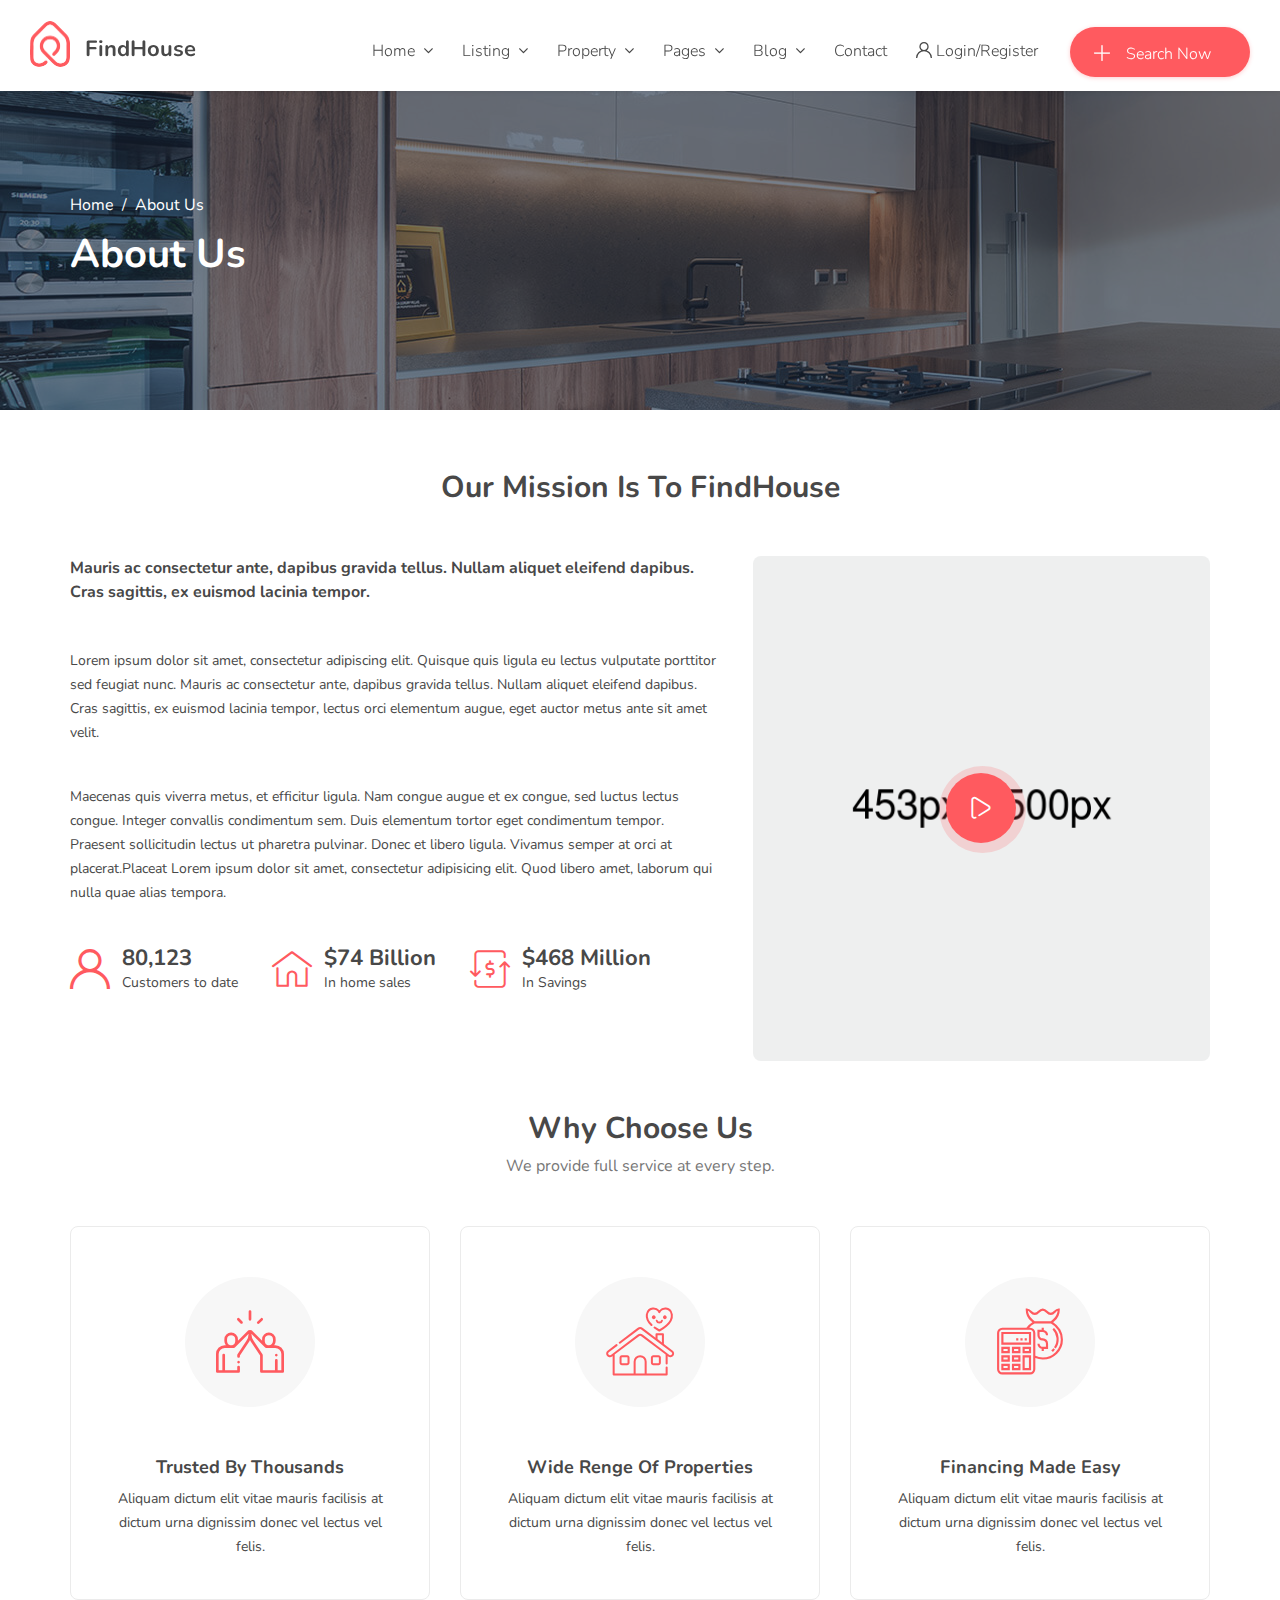
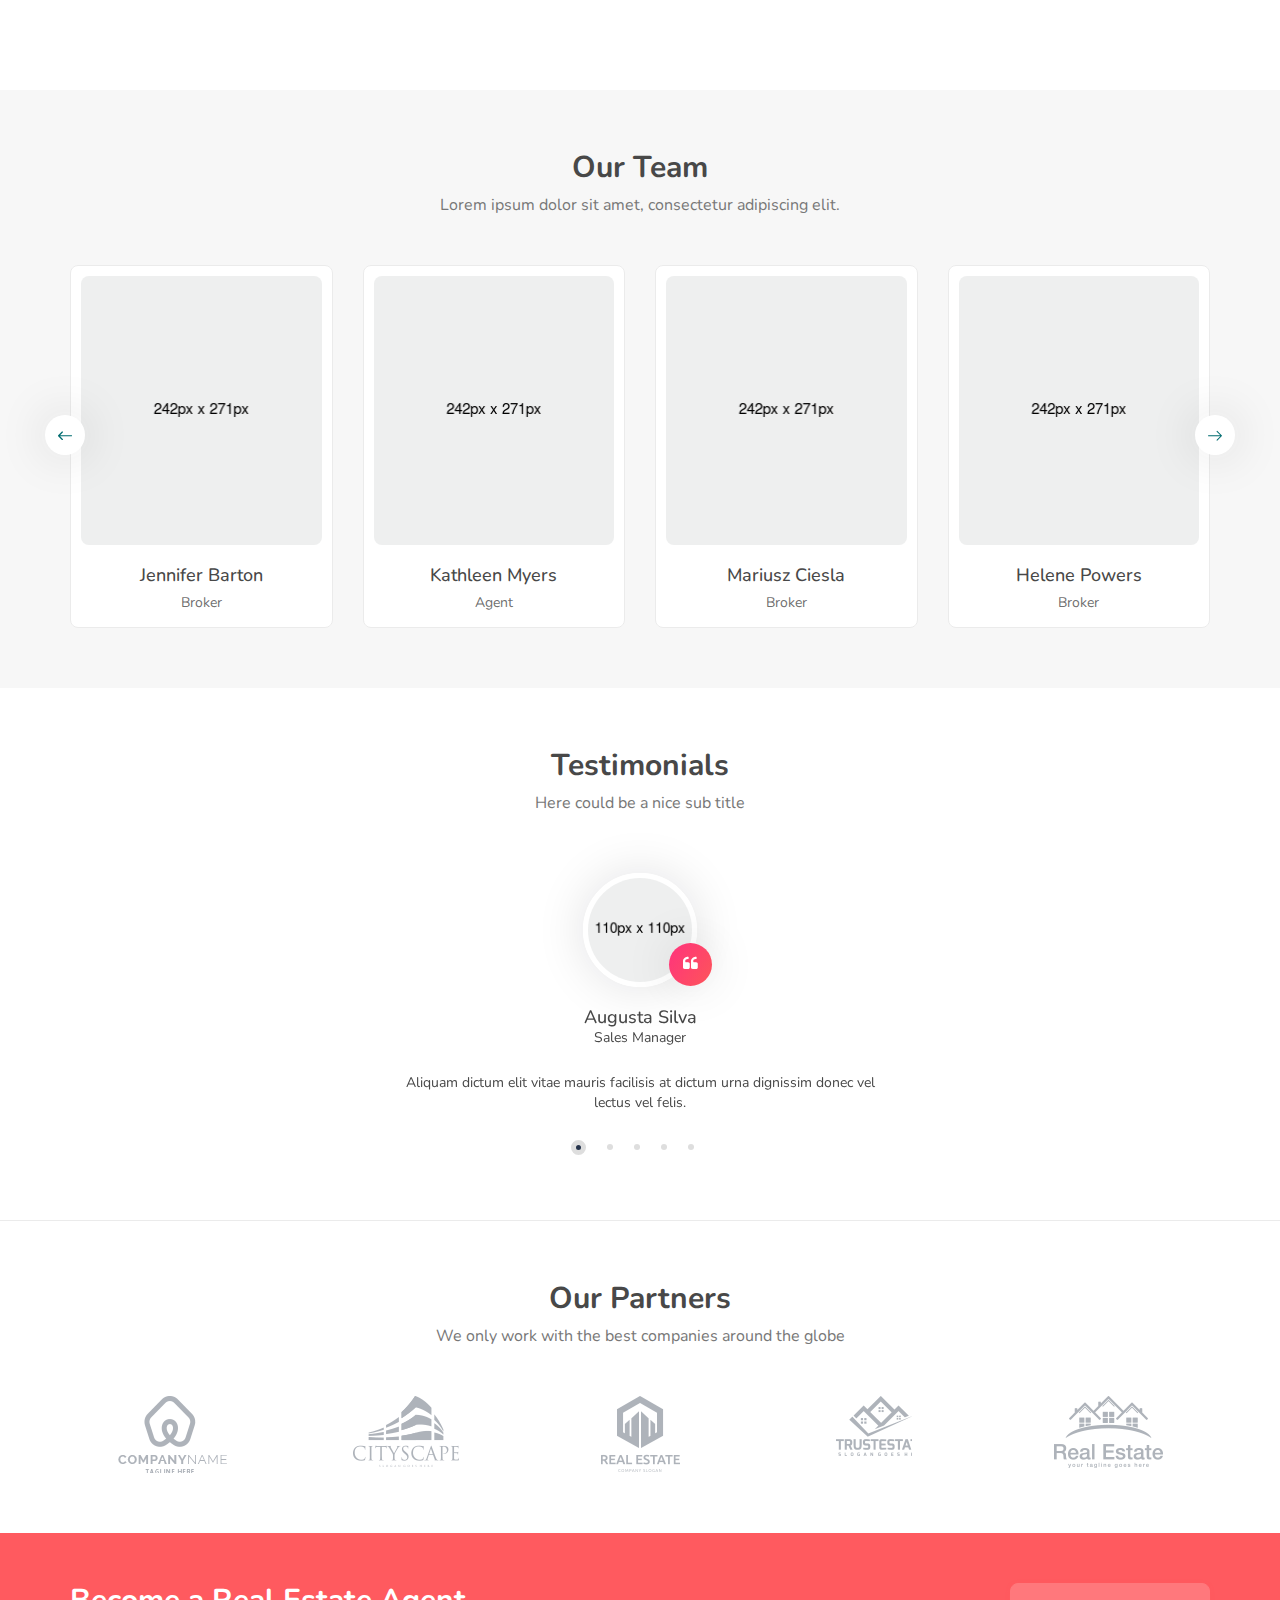
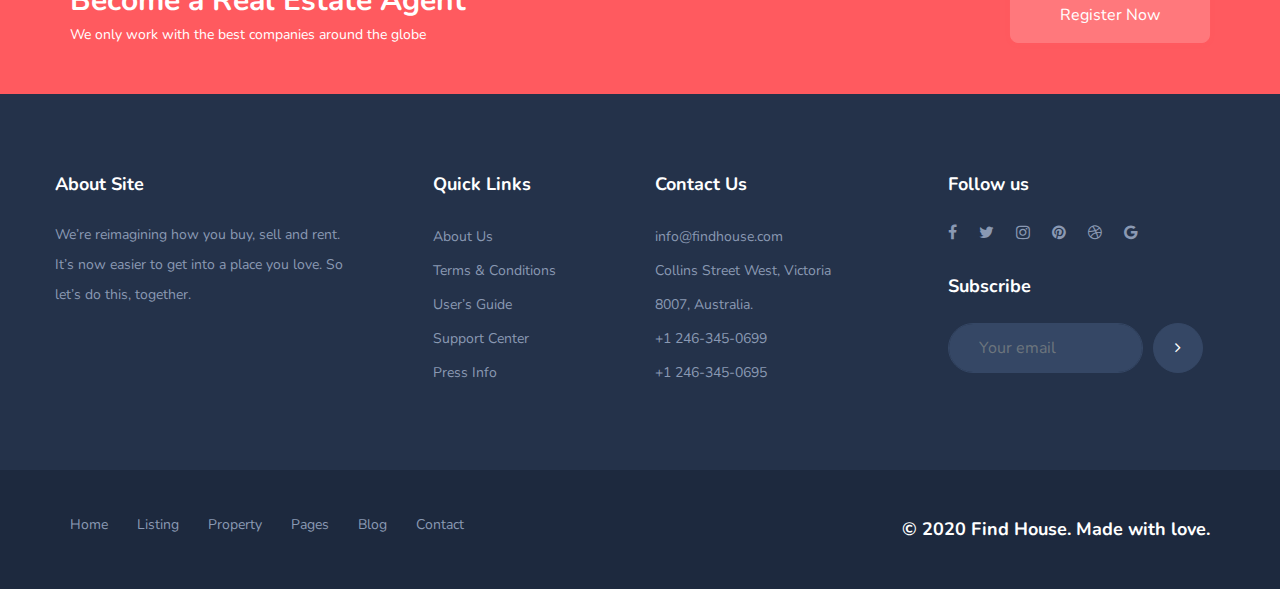
==== page-about.html @ 33022062 "version 8" ====
﻿<!DOCTYPE html>
<html dir="ltr" lang="en">
<head>
<meta charset="utf-8">
<meta http-equiv="X-UA-Compatible" content="IE=edge">
<meta name="viewport" content="width=device-width, initial-scale=1">
<meta name="keywords" content="advanced search custom, agency, agent, business, clean, corporate, directory, google maps, homes, listing, membership packages, property, real estate, real estate agent, realestate agency, realtor">
<meta name="description" content="FindHouse - Real Estate HTML Template">
<meta name="CreativeLayers" content="ATFN">
<!-- css file -->
<link rel="stylesheet" href="css\bootstrap.min.css">
<link rel="stylesheet" href="css\style.css">
<!-- Responsive stylesheet -->
<link rel="stylesheet" href="css\responsive.css">
<!-- Title -->
<title>FindHouse - Real Estate HTML Template</title>
<!-- Favicon -->
<link href="images\favicon.ico" sizes="128x128" rel="shortcut icon" type="image/x-icon">
<link href="images\favicon.ico" sizes="128x128" rel="shortcut icon">

<!-- HTML5 shim and Respond.js for IE8 support of HTML5 elements and media queries -->
    <!-- WARNING: Respond.js doesn't work if you view the page via file:// -->
    <!--[if lt IE 9]>
      <script src="https://oss.maxcdn.com/html5shiv/3.7.3/html5shiv.min.js"></script>
      <script src="https://oss.maxcdn.com/respond/1.4.2/respond.min.js"></script>
    <![endif]-->
</head>
<body>
<div class="wrapper">
	<div class="preloader"></div>


	<!-- Main Header Nav -->
	<header class="header-nav menu_style_home_one navbar-scrolltofixed stricky main-menu scroll-to-fixed-fixed stricky-fixed slideInDown animated" style="z-index: 1000; position: fixed; top: 0px; margin-left: 0px; width:100vw; left: 0px;">
		<div class="container-fluid p0">
		    <!-- Ace Responsive Menu -->
		    <nav>
		        <!-- Menu Toggle btn-->
		        <div class="menu-toggle">
		            <img class="nav_logo_img img-fluid" src="images\header-logo2.png" alt="header-logo.png">
		            <button type="button" id="menu-btn">
		                <span class="icon-bar"></span>
		                <span class="icon-bar"></span>
		                <span class="icon-bar"></span>
		            </button>
		        </div>
		        <a href="#" class="navbar_brand float-left dn-smd">
		            <img class="logo1 img-fluid" src="images\header-logo2.png" alt="header-logo.png">
		            <img class="logo2 img-fluid" src="images\header-logo2.png" alt="header-logo2.png">
		            <span>FindHouse</span>
		        </a>
		        <!-- Responsive Menu Structure-->
		        <!--Note: declare the Menu style in the data-menu-style="horizontal" (options: horizontal, vertical, accordion) -->
		        <ul id="respMenu" class="ace-responsive-menu text-right" data-menu-style="horizontal">
		            <li>
		                <a href="#"><span class="title">Home</span></a>
		                <!-- Level Two-->
		                <ul>
		                    <li><a href="index.html">Home 1</a></li>
		                    <li><a href="#">Home 2</a></li>
		                    <li><a href="#">Home 3</a></li>
		                    <li><a href="#">Home 4</a></li>
		                    <li><a href="#">Home 5</a></li>
		                    <li><a href="#">Home 6</a></li>
		                    <li><a href="#">Home 7</a></li>
		                    <li><a href="#">Home 8</a></li>
		                    <li><a href="#">Home 9</a></li>
		                    <li><a href="#">Home 10</a></li>
		                </ul>
		            </li>
		            <li>
		                <a href="#"><span class="title">Listing</span></a>
		                <!-- Level Two-->
	                	<ul>
		                    <li>
		                        <a href="#">Listing Grid</a>
		                        <!-- Level Three-->
		                        <ul>
		                            <li><a href="#">Grid v1</a></li>
		                            <li><a href="#">Grid v2</a></li>
		                            <li><a href="#">Grid v3</a></li>
		                            <li><a href="#">Grid v4</a></li>
		                            <li><a href="#">Grid v5</a></li>
		                            <li><a href="#">Grid Fullwidth</a></li>
		                        </ul>
		                    </li>
		                    <li>
		                        <a href="#">Listing List</a>
		                        <!-- Level Three-->
		                        <ul>
		                            <li><a href="l">List V1</a></li>
		                        </ul>
		                    </li>
		                    <li>
		                        <a href="#">Listing Style</a>
		                        <!-- Level Three-->
		                        <ul>
		                            <li><a href="#">Parallax Style</a></li>
		                            <li><a href="#">Slider Style</a></li>
		                            <li><a href="#">Map Header</a></li>
		                        </ul>
		                    </li>
		                    <li>
		                        <a href="#">Listing Half</a>
		                        <!-- Level Three-->
		                        <ul>
		                            <li><a href="#">Map V1</a></li>
		                            <li><a href="#">Map V2</a></li>
		                            <li><a href="#">Map V3</a></li>
		                            <li><a href="#">Map V4</a></li>
		                        </ul>
		                    </li>
		                    <li>
		                        <a href="#">Agent View</a>
		                        <!-- Level Three-->
		                        <ul>
		                            <li><a href="#">Agent V1</a></li>
		                            <li><a href="#">Agent V2</a></li>
		                            <li><a href="#">Agent Details</a></li>
		                        </ul>
		                    </li>
		                    <li>
		                        <a href="#">Agencies View</a>
		                        <!-- Level Three-->
		                        <ul>
		                            <li><a href="#">Agencies V1</a></li>
		                            <li><a href="#">Agencies V2</a></li>
		                            <li><a href="#">Agencies Details</a></li>
		                        </ul>
		                    </li>
                            <li><a href="#">Create Listing</a></li>
	                	</ul>
		            </li>
		            <li>
		                <a href="#"><span class="title">Property</span></a>
		                <ul>
		                    <li>
		                        <a href="#">User Admin</a>
		                        <ul>
				                    <li><a href="#">Dashboard</a></li>
				                    <li><a href="#">My Properties</a></li>
				                    <li><a href="#">My Message</a></li>
				                    <li><a href="#">My Review</a></li>
				                    <li><a href="#">My Favorites</a></li>
				                    <li><a href="#">Add Property</a></li>
				                    <li><a href="#">My Profile</a></li>
		                        </ul>
		                    </li>
		                    <li>
		                        <a href="#">Listing Single</a>
		                        <!-- Level Three-->
		                        <ul>
		                            <li><a href="#">Single V1</a></li>
		                            <li><a href="#">Single V2</a></li>
		                            <li><a href="#l">Single V3</a></li>
		                            <li><a href="#">Single V4</a></li>
		                            <li><a href="#">Single V5</a></li>
		                        </ul>
		                    </li>
                            <li><a href="#">Create Listing</a></li>
		                </ul>
		            </li>
		            <li>
		                <a href="#"><span class="title">Pages</span></a>
		                <ul>
				            <li>
				                <a href="#"><span class="title">Pages</span></a>
				                <ul>
				                    <li><a href="#">Shop</a></li>
				                    <li><a href="#">Shop Single</a></li>
				                    <li><a href="#">Cart</a></li>
				                    <li><a href="#">Checkout</a></li>
				                    <li><a href="#">Order</a></li>
				                </ul>
				            </li>
		                    <li><a href="page-about.html">About Us</a></li>
		                    <li><a href="#">Gallery</a></li>
		                    <li><a href="#">Faq</a></li>
		                    <li><a href="#">LogIn</a></li>
			                <li><a href="#">Membership</a></li>
			                <li><a href="#">Membership 2</a></li>
		                    <li><a href="#">Register</a></li>
		                    <li><a href="#">Service</a></li>
		                    <li><a href="#">404 Page</a></li>
		                    <li><a href="#">Terms and Conditions</a></li>
		                    <li><a href="#">UI Elements</a></li>
		                </ul>
		            </li>
		            <li>
		                <a href="#"><span class="title">Blog</span></a>
		                <ul>
		                    <li><a href="#">Blog List 1</a></li>
		                    <li><a href="#">Blog List 2</a></li>
		                    <li><a href="#">Single Post</a></li>
		                </ul>
		            </li>
		            <li class="last">
		                <a href="#"><span class="title">Contact</span></a>
		            </li>
	                <li class="list-inline-item list_s"><a href="#" class="btn flaticon-user" data-toggle="modal" data-target=".bd-example-modal-lg"> <span class="dn-lg">Login/Register</span></a></li>
	                <li class="list-inline-item add_listing"><a href="#"><span class="flaticon-plus"></span><span class="dn-lg">&nbsp; &nbsp; Search Now</span></a></li>
		        </ul>
		    </nav>
		</div>
	</header>
	
	
	<!-- Modal -->
	<div class="sign_up_modal modal fade bd-example-modal-lg" tabindex="-1" role="dialog" aria-hidden="true">
		<div class="modal-dialog modal-lg" role="document">
		    <div class="modal-content">
		      	<div class="modal-header">
		        	<button type="button" class="close" data-dismiss="modal" aria-label="Close"><span aria-hidden="true">&times;</span></button>
		      	</div>
		      	<div class="modal-body container pb20">
		      		<div class="row">
		      			<div class="col-lg-12">
				    		<ul class="sign_up_tab nav nav-tabs" id="myTab" role="tablist">
							  	<li class="nav-item">
							    	<a class="nav-link active" id="home-tab" data-toggle="tab" href="#home" role="tab" aria-controls="home" aria-selected="true">Login</a>
							  	</li>
							  	<li class="nav-item">
							    	<a class="nav-link" id="profile-tab" data-toggle="tab" href="#profile" role="tab" aria-controls="profile" aria-selected="false">Register</a>
							  	</li>
							</ul>
		      			</div>
		      		</div>
					<div class="tab-content container" id="myTabContent">
					  	<div class="row mt25 tab-pane fade show active" id="home" role="tabpanel" aria-labelledby="home-tab">
					  		<div class="col-lg-6 col-xl-6">
					  			<div class="login_thumb">
					  				<img class="img-fluid w100" src="images\resource\login.jpg" alt="login.jpg">
					  			</div>
					  		</div>
					  		<div class="col-lg-6 col-xl-6">
								<div class="login_form">
									<form action="#">
										<div class="heading">
											<h4>Login</h4>
										</div>
										<div class="row mt25">
											<div class="col-lg-12">
												<button type="submit" class="btn btn-fb btn-block"><i class="fa fa-facebook float-left mt5"></i> Login with Facebook</button>
											</div>
											<div class="col-lg-12">
												<button type="submit" class="btn btn-googl btn-block"><i class="fa fa-google float-left mt5"></i> Login with Google</button>
											</div>
										</div>
										<hr>
										<div class="input-group mb-2 mr-sm-2">
										    <input type="text" class="form-control" id="inlineFormInputGroupUsername2" placeholder="User Name Or Email">
										    <div class="input-group-prepend">
										    	<div class="input-group-text"><i class="flaticon-user"></i></div>
										    </div>
										</div>
										<div class="input-group form-group">
									    	<input type="password" class="form-control" id="exampleInputPassword1" placeholder="Password">
										    <div class="input-group-prepend">
										    	<div class="input-group-text"><i class="flaticon-password"></i></div>
										    </div>
										</div>
										<div class="form-group custom-control custom-checkbox">
											<input type="checkbox" class="custom-control-input" id="exampleCheck1">
											<label class="custom-control-label" for="exampleCheck1">Remember me</label>
											<a class="btn-fpswd float-right" href="#">Lost your password?</a>
										</div>
										<button type="submit" class="btn btn-log btn-block btn-thm">Log In</button>
										<p class="text-center">Don't have an account? <a class="text-thm" href="#">Register</a></p>
									</form>
								</div>
					  		</div>
					  	</div>
					  	<div class="row mt25 tab-pane fade" id="profile" role="tabpanel" aria-labelledby="profile-tab">
					  		<div class="col-lg-6 col-xl-6">
					  			<div class="regstr_thumb">
					  				<img class="img-fluid w100" src="images\resource\regstr.jpg" alt="regstr.jpg">
					  			</div>
					  		</div>
					  		<div class="col-lg-6 col-xl-6">
								<div class="sign_up_form">
									<div class="heading">
										<h4>Register</h4>
									</div>
									<form action="#">
										<div class="row">
											<div class="col-lg-12">
												<button type="submit" class="btn btn-block btn-fb"><i class="fa fa-facebook float-left mt5"></i> Login with Facebook</button>
											</div>
											<div class="col-lg-12">
												<button type="submit" class="btn btn-block btn-googl"><i class="fa fa-google float-left mt5"></i> Login with Google</button>
											</div>
										</div>
										<hr>
										<div class="form-group input-group">
										    <input type="text" class="form-control" id="exampleInputName" placeholder="User Name">
										    <div class="input-group-prepend">
										    	<div class="input-group-text"><i class="flaticon-user"></i></div>
										    </div>
										</div>
										<div class="form-group input-group">
										    <input type="email" class="form-control" id="exampleInputEmail2" placeholder="Email">
										    <div class="input-group-prepend">
										    	<div class="input-group-text"><i class="fa fa-envelope-o"></i></div>
										    </div>
										</div>
										<div class="form-group input-group">
										    <input type="password" class="form-control" id="exampleInputPassword2" placeholder="Password">
										    <div class="input-group-prepend">
										    	<div class="input-group-text"><i class="flaticon-password"></i></div>
										    </div>
										</div>
										<div class="form-group input-group">
										    <input type="password" class="form-control" id="exampleInputPassword3" placeholder="Re-enter password">
										    <div class="input-group-prepend">
										    	<div class="input-group-text"><i class="flaticon-password"></i></div>
										    </div>
										</div>
										<div class="form-group ui_kit_select_search mb0">
											<select class="selectpicker" data-live-search="true" data-width="100%">
												<option data-tokens="SelectRole">Single User</option>
												<option data-tokens="Agent/Agency">Agent</option>
												<option data-tokens="SingleUser">Multi User</option>
											</select>
										</div>
										<div class="form-group custom-control custom-checkbox">
											<input type="checkbox" class="custom-control-input" id="exampleCheck2">
											<label class="custom-control-label" for="exampleCheck2">I have read and accept the Terms and Privacy Policy?</label>
										</div>
										<button type="submit" class="btn btn-log btn-block btn-thm">Sign Up</button>
										<p class="text-center">Already have an account? <a class="text-thm" href="#">Log In</a></p>
									</form>
								</div>
					  		</div>
					  	</div>
					</div>
		      	</div>
		    </div>
		</div>
	</div>

	<!-- Main Header Nav For Mobile -->
	<div id="page" class="stylehome1 h0">
		<div class="mobile-menu">
			<div class="header stylehome1">
				<div class="main_logo_home2 text-center">
		            <img class="nav_logo_img img-fluid mt20" src="images\header-logo2.png" alt="header-logo2.png">
		            <span class="mt20">FindHouse</span>
				</div>
				<ul class="menu_bar_home2">
	                <li class="list-inline-item list_s"><a href="page-register.html"><span class="flaticon-user"></span></a></li>
					<li class="list-inline-item"><a href="#menu"><span></span></a></li>
				</ul>
			</div>
		</div><!-- /.mobile-menu -->
		<nav id="menu" class="stylehome1">
			<ul>
				<li><span>Home</span>
	                <ul>
	                    <li><a href="index.html">Home 1</a></li>
	                    <li><a href="index2.html">Home 2</a></li>
	                    <li><a href="index3.html">Home 3</a></li>
	                    <li><a href="index4.html">Home 4</a></li>
	                    <li><a href="index5.html">Home 5</a></li>
	                    <li><a href="index6.html">Home 6</a></li>
	                    <li><a href="index7.html">Home 7</a></li>
	                    <li><a href="index8.html">Home 8</a></li>
	                    <li><a href="index9.html">Home 9</a></li>
	                    <li><a href="index10.html">Home 10</a></li>
	                </ul>
				</li>
				<li><span>Listing</span>
					<ul>
						<li><span>Listing Grid</span>
							<ul>
	                            <li><a href="page-listing-grid-v1.html">Grid v1</a></li>
	                            <li><a href="page-listing-grid-v2.html">Grid v2</a></li>
	                            <li><a href="page-listing-grid-v3.html">Grid v3</a></li>
	                            <li><a href="page-listing-grid-v4.html">Grid v4</a></li>
	                            <li><a href="page-listing-grid-v5.html">Grid v5</a></li>
	                            <li><a href="page-listing-full-width-grid.html">Grid Fullwidth</a></li>
							</ul>
						</li>
						<li><span>Listing Style</span>
							<ul>
	                            <li><a href="page-listing-parallax.html">Parallax Style</a></li>
	                            <li><a href="page-listing-slider.html">Slider Style</a></li>
	                            <li><a href="page-listing-map.html">Map Header</a></li>
							</ul>
						</li>
						<li><span>Listing Half</span>
							<ul>
	                            <li><a href="page-listing-half-map-v1.html">Map V1</a></li>
	                            <li><a href="page-listing-half-map-v2.html">Map V2</a></li>
	                            <li><a href="page-listing-half-map-v3.html">Map V3</a></li>
	                            <li><a href="page-listing-half-map-v4.html">Map V4</a></li>
							</ul>
						</li>
						<li><span>Agent View</span>
							<ul>
	                            <li><a href="page-listing-agent-v1.html">Agent V1</a></li>
	                            <li><a href="page-listing-agent-v2.html">Agent V2</a></li>
	                            <li><a href="page-listing-agent-v3.html">Agent Details</a></li>
							</ul>
						</li>
						<li><span>Agencies View</span>
							<ul>
	                            <li><a href="page-agencies-list-v1.html">Agencies V1</a></li>
	                            <li><a href="page-agencies-list-v2.html">Agencies V2</a></li>
	                            <li><a href="page-agencies-list-v3.html">Agencies Details</a></li>
							</ul>
						</li>
					</ul>
				</li>
				<li><span>Property</span>
					<ul>
						<li><span>Property</span>
							<ul>
					            <li><a href="page-dashboard.html">Dashboard</a></li>
			                    <li><a href="page-my-properties.html">My Properties</a></li>
			                    <li><a href="page-add-new-property.html">Add New Property</a></li>
							</ul>
						</li>
						<li><span>Listing Single</span>
							<ul>
	                            <li><a href="page-listing-single-v1.html">Single V1</a></li>
	                            <li><a href="page-listing-single-v2.html">Single V2</a></li>
	                            <li><a href="page-listing-single-v3.html">Single V3</a></li>
	                            <li><a href="page-listing-single-v4.html">Single V4</a></li>
	                            <li><a href="page-listing-single-v5.html">Single V5</a></li>
							</ul>
						</li>
					</ul>
				</li>
				<li><span>Blog</span>
					<ul>
	                    <li><a href="page-blog-v1.html">Blog List 1</a></li>
	                    <li><a href="page-blog-grid.html">Blog List 2</a></li>
	                    <li><a href="page-blog-single.html">Single Post</a></li>
					</ul>
				</li>
				<li><span>Pages</span>
					<ul>
						<li><span>Shop</span>
							<ul>
			                    <li><a href="page-shop.html">Shop</a></li>
			                    <li><a href="page-shop-single.html">Shop Single</a></li>
			                    <li><a href="page-shop-cart.html">Cart</a></li>
			                    <li><a href="page-shop-checkout.html">Checkout</a></li>
			                    <li><a href="page-shop-order.html">Order</a></li>
							</ul>
						</li>
		                <li><a href="page-about.html">About Us</a></li>
		                <li><a href="page-gallery.html">Gallery</a></li>
		                <li><a href="page-faq.html">Faq</a></li>
		                <li><a href="page-login.html">LogIn</a></li>
		                <li><a href="page-compare.html">Membership</a></li>
		                <li><a href="page-compare2.html">Membership 2</a></li>
	                    <li><a href="page-register.html">Register</a></li>
		                    <li><a href="page-service.html">Service</a></li>
		                <li><a href="page-error.html">404 Page</a></li>
		                <li><a href="page-terms.html">Terms and Conditions</a></li>
		                <li><a href="page-ui-element.html">UI Elements</a></li>
					</ul>
				</li>
				<li><a href="page-contact.html">Contact</a></li>
				<li><a href="page-login.html"><span class="flaticon-user"></span> Login</a></li>
				<li><a href="page-register.html"><span class="flaticon-edit"></span> Register</a></li>
				<li class="cl_btn"><a class="btn btn-block btn-lg btn-thm circle" href="#"><span class="flaticon-plus"></span> Create Listing</a></li>
			</ul>
		</nav>
	</div>

	<!-- Inner Page Breadcrumb -->
	<section class="inner_page_breadcrumb">
		<div class="container">
			<div class="row">
				<div class="col-xl-6">
					<div class="breadcrumb_content">
						<ol class="breadcrumb">
						    <li class="breadcrumb-item"><a href="#">Home</a></li>
						    <li class="breadcrumb-item active" aria-current="page">About Us</li>
						</ol>
						<h1 class="breadcrumb_title">About Us</h1>
					</div>
				</div>
			</div>
		</div>
	</section>

	<!-- About Text Content -->
	<section class="about-section">
		<div class="container">
			<div class="row">
				<div class="col-lg-6 offset-lg-3">
					<div class="main-title text-center">
						<h2 class="mt0">Our Mission Is To FindHouse</h2>
					</div>
				</div>
			</div>
			<div class="row">
				<div class="col-lg-8 col-xl-7">
					<div class="about_content">
						<p class="large">Mauris ac consectetur ante, dapibus gravida tellus. Nullam aliquet eleifend dapibus. Cras sagittis, ex euismod lacinia tempor.</p>
						<p>Lorem ipsum dolor sit amet, consectetur adipiscing elit. Quisque quis ligula eu lectus vulputate porttitor sed feugiat nunc. Mauris ac consectetur ante, dapibus gravida tellus. Nullam aliquet eleifend dapibus. Cras sagittis, ex euismod lacinia tempor, lectus orci elementum augue, eget auctor metus ante sit amet velit.</p>
						<p>Maecenas quis viverra metus, et efficitur ligula. Nam congue augue et ex congue, sed luctus lectus congue. Integer convallis condimentum sem. Duis elementum tortor eget condimentum tempor. Praesent sollicitudin lectus ut pharetra pulvinar. Donec et libero ligula. Vivamus semper at orci at placerat.Placeat Lorem ipsum dolor sit amet, consectetur adipisicing elit. Quod libero amet, laborum qui nulla quae alias tempora.</p>
						<ul class="ab_counting">
							<li class="list-inline-item">
								<div class="about_counting">
									<div class="icon"><span class="flaticon-user"></span></div>
									<div class="details">
										<h3>80,123</h3>
										<p>Customers to date</p>
									</div>
								</div>
							</li>
							<li class="list-inline-item">
								<div class="about_counting">
									<div class="icon"><span class="flaticon-home"></span></div>
									<div class="details">
										<h3>$74 Billion</h3>
										<p>In home sales</p>
									</div>
								</div>
							</li>
							<li class="list-inline-item">
								<div class="about_counting">
									<div class="icon"><span class="flaticon-transfer"></span></div>
									<div class="details">
										<h3>$468 Million</h3>
										<p>In Savings</p>
									</div>
								</div>
							</li>
						</ul>
					</div>
				</div>
				<div class="col-lg-4 col-xl-5">
					<div class="about_thumb">
						<img class="img-fluid w100" src="images\about\1.jpg" alt="1.jpg">
						<a class="popup-iframe popup-youtube color-white" href="https://www.youtube.com/watch?v=R7xbhKIiw4Y"><i class="flaticon-play"></i></a>
					</div>
				</div>
			</div>
			<div class="row mt50">
				<div class="col-lg-6 offset-lg-3">
					<div class="main-title text-center">
						<h2>Why Choose Us</h2>
						<p>We provide full service at every step.</p>
					</div>
				</div>
			</div>
			<div class="row">
				<div class="col-md-6 col-lg-4 col-xl-4">
					<div class="why_chose_us style2">
						<div class="icon">
							<span class="flaticon-high-five"></span>
						</div>
						<div class="details">
							<h4>Trusted By Thousands</h4>
							<p>Aliquam dictum elit vitae mauris facilisis at dictum urna dignissim donec vel lectus vel felis.</p>
						</div>
					</div>
				</div>
				<div class="col-md-6 col-lg-4 col-xl-4">
					<div class="why_chose_us style2">
						<div class="icon">
							<span class="flaticon-home-1"></span>
						</div>
						<div class="details">
							<h4>Wide Renge Of Properties</h4>
							<p>Aliquam dictum elit vitae mauris facilisis at dictum urna dignissim donec vel lectus vel felis.</p>
						</div>
					</div>
				</div>
				<div class="col-md-6 col-lg-4 col-xl-4">
					<div class="why_chose_us style2">
						<div class="icon">
							<span class="flaticon-profit"></span>
						</div>
						<div class="details">
							<h4>Financing Made Easy</h4>
							<p>Aliquam dictum elit vitae mauris facilisis at dictum urna dignissim donec vel lectus vel felis.</p>
						</div>
					</div>
				</div>
			</div>
		</div>
	</section>

	<!-- Our Team -->
	<section class="our-team bgc-f7">
		<div class="container">
			<div class="row">
				<div class="col-lg-6 offset-lg-3">
					<div class="main-title text-center">
						<h2>Our Team</h2>
						<p>Lorem ipsum dolor sit amet, consectetur adipiscing elit.</p>
					</div>
				</div>
			</div>
			<div class="row">
				<div class="col-lg-12">
					<div class="team_slider">
						<div class="item">
							<div class="team_member">
								<div class="thumb">
									<img class="img-fluid" src="images\team\1.jpg" alt="1.jpg">
									<div class="overylay">
										<ul class="social_icon">
											<li class="list-inline-item"><a href="#"><i class="fa fa-facebook"></i></a></li>
											<li class="list-inline-item"><a href="#"><i class="fa fa-twitter"></i></a></li>
											<li class="list-inline-item"><a href="#"><i class="fa fa-instagram"></i></a></li>
											<li class="list-inline-item"><a href="#"><i class="fa fa-pinterest"></i></a></li>
											<li class="list-inline-item"><a href="#"><i class="fa fa-dribbble"></i></a></li>
											<li class="list-inline-item"><a href="#"><i class="fa fa-google"></i></a></li>
										</ul>
									</div>
								</div>
								<div class="details">
									<h4>Jennifer Barton</h4>
									<p>Broker</p>
								</div>
							</div>
						</div>
						<div class="item">
							<div class="team_member">
								<div class="thumb">
									<img class="img-fluid" src="images\team\2.jpg" alt="2.jpg">
									<div class="overylay">
										<ul class="social_icon">
											<li class="list-inline-item"><a href="#"><i class="fa fa-facebook"></i></a></li>
											<li class="list-inline-item"><a href="#"><i class="fa fa-twitter"></i></a></li>
											<li class="list-inline-item"><a href="#"><i class="fa fa-instagram"></i></a></li>
											<li class="list-inline-item"><a href="#"><i class="fa fa-pinterest"></i></a></li>
											<li class="list-inline-item"><a href="#"><i class="fa fa-dribbble"></i></a></li>
											<li class="list-inline-item"><a href="#"><i class="fa fa-google"></i></a></li>
										</ul>
									</div>
								</div>
								<div class="details">
									<h4>Kathleen Myers</h4>
									<p>Agent</p>
								</div>
							</div>
						</div>
						<div class="item">
							<div class="team_member">
								<div class="thumb">
									<img class="img-fluid" src="images\team\3.jpg" alt="3.jpg">
									<div class="overylay">
										<ul class="social_icon">
											<li class="list-inline-item"><a href="#"><i class="fa fa-facebook"></i></a></li>
											<li class="list-inline-item"><a href="#"><i class="fa fa-twitter"></i></a></li>
											<li class="list-inline-item"><a href="#"><i class="fa fa-instagram"></i></a></li>
											<li class="list-inline-item"><a href="#"><i class="fa fa-pinterest"></i></a></li>
											<li class="list-inline-item"><a href="#"><i class="fa fa-dribbble"></i></a></li>
											<li class="list-inline-item"><a href="#"><i class="fa fa-google"></i></a></li>
										</ul>
									</div>
								</div>
								<div class="details">
									<h4>Mariusz Ciesla</h4>
									<p>Broker</p>
								</div>
							</div>
						</div>
						<div class="item">
							<div class="team_member">
								<div class="thumb">
									<img class="img-fluid" src="images\team\4.jpg" alt="4.jpg">
									<div class="overylay">
										<ul class="social_icon">
											<li class="list-inline-item"><a href="#"><i class="fa fa-facebook"></i></a></li>
											<li class="list-inline-item"><a href="#"><i class="fa fa-twitter"></i></a></li>
											<li class="list-inline-item"><a href="#"><i class="fa fa-instagram"></i></a></li>
											<li class="list-inline-item"><a href="#"><i class="fa fa-pinterest"></i></a></li>
											<li class="list-inline-item"><a href="#"><i class="fa fa-dribbble"></i></a></li>
											<li class="list-inline-item"><a href="#"><i class="fa fa-google"></i></a></li>
										</ul>
									</div>
								</div>
								<div class="details">
									<h4>Helene Powers</h4>
									<p>Broker</p>
								</div>
							</div>
						</div>
						<div class="item">
							<div class="team_member">
								<div class="thumb">
									<img class="img-fluid" src="images\team\1.jpg" alt="1.jpg">
									<div class="overylay">
										<ul class="social_icon">
											<li class="list-inline-item"><a href="#"><i class="fa fa-facebook"></i></a></li>
											<li class="list-inline-item"><a href="#"><i class="fa fa-twitter"></i></a></li>
											<li class="list-inline-item"><a href="#"><i class="fa fa-instagram"></i></a></li>
											<li class="list-inline-item"><a href="#"><i class="fa fa-pinterest"></i></a></li>
											<li class="list-inline-item"><a href="#"><i class="fa fa-dribbble"></i></a></li>
											<li class="list-inline-item"><a href="#"><i class="fa fa-google"></i></a></li>
										</ul>
									</div>
								</div>
								<div class="details">
									<h4>Jennifer Barton</h4>
									<p>Broker</p>
								</div>
							</div>
						</div>
						<div class="item">
							<div class="team_member">
								<div class="thumb">
									<img class="img-fluid" src="images\team\2.jpg" alt="2.jpg">
									<div class="overylay">
										<ul class="social_icon">
											<li class="list-inline-item"><a href="#"><i class="fa fa-facebook"></i></a></li>
											<li class="list-inline-item"><a href="#"><i class="fa fa-twitter"></i></a></li>
											<li class="list-inline-item"><a href="#"><i class="fa fa-instagram"></i></a></li>
											<li class="list-inline-item"><a href="#"><i class="fa fa-pinterest"></i></a></li>
											<li class="list-inline-item"><a href="#"><i class="fa fa-dribbble"></i></a></li>
											<li class="list-inline-item"><a href="#"><i class="fa fa-google"></i></a></li>
										</ul>
									</div>
								</div>
								<div class="details">
									<h4>Kathleen Myers</h4>
									<p>Agent</p>
								</div>
							</div>
						</div>
						<div class="item">
							<div class="team_member">
								<div class="thumb">
									<img class="img-fluid" src="images\team\3.jpg" alt="3.jpg">
									<div class="overylay">
										<ul class="social_icon">
											<li class="list-inline-item"><a href="#"><i class="fa fa-facebook"></i></a></li>
											<li class="list-inline-item"><a href="#"><i class="fa fa-twitter"></i></a></li>
											<li class="list-inline-item"><a href="#"><i class="fa fa-instagram"></i></a></li>
											<li class="list-inline-item"><a href="#"><i class="fa fa-pinterest"></i></a></li>
											<li class="list-inline-item"><a href="#"><i class="fa fa-dribbble"></i></a></li>
											<li class="list-inline-item"><a href="#"><i class="fa fa-google"></i></a></li>
										</ul>
									</div>
								</div>
								<div class="details">
									<h4>Mariusz Ciesla</h4>
									<p>Broker</p>
								</div>
							</div>
						</div>
						<div class="item">
							<div class="team_member">
								<div class="thumb">
									<img class="img-fluid" src="images\team\4.jpg" alt="4.jpg">
									<div class="overylay">
										<ul class="social_icon">
											<li class="list-inline-item"><a href="#"><i class="fa fa-facebook"></i></a></li>
											<li class="list-inline-item"><a href="#"><i class="fa fa-twitter"></i></a></li>
											<li class="list-inline-item"><a href="#"><i class="fa fa-instagram"></i></a></li>
											<li class="list-inline-item"><a href="#"><i class="fa fa-pinterest"></i></a></li>
											<li class="list-inline-item"><a href="#"><i class="fa fa-dribbble"></i></a></li>
											<li class="list-inline-item"><a href="#"><i class="fa fa-google"></i></a></li>
										</ul>
									</div>
								</div>
								<div class="details">
									<h4>Helene Powers</h4>
									<p>Broker</p>
								</div>
							</div>
						</div>
					</div>
				</div>
			</div>
		</div>
	</section>

	<!-- Our Testimonials -->
	<section class="our-testimonials">
		<div class="container">
			<div class="row">
				<div class="col-lg-6 offset-lg-3">
					<div class="main-title text-center mb20">
						<h2>Testimonials</h2>
						<p>Here could be a nice sub title</p>
					</div>
				</div>
			</div>
			<div class="row">
				<div class="col-lg-6 offset-lg-3">
					<div class="testimonial_grid_slider style2">
						<div class="item">
							<div class="testimonial_grid style2">
								<div class="thumb">
									<img src="images\testimonial\1.jpg" alt="1.jpg">
									<div class="tg_quote"><span class="fa fa-quote-left"></span></div>
								</div>
								<div class="details">
									<h4>Augusta Silva</h4>
									<p>Sales Manager</p>
									<p class="mt25">Aliquam dictum elit vitae mauris facilisis at dictum urna dignissim donec vel lectus vel felis.</p>
								</div>
							</div>
						</div>
						<div class="item">
							<div class="testimonial_grid style2">
								<div class="thumb">
									<img src="images\testimonial\1.jpg" alt="1.jpg">
									<div class="tg_quote"><span class="fa fa-quote-left"></span></div>
								</div>
								<div class="details">
									<h4>Augusta Silva</h4>
									<p>Sales Manager</p>
									<p class="mt25">Aliquam dictum elit vitae mauris facilisis at dictum urna dignissim donec vel lectus vel felis.</p>
								</div>
							</div>
						</div>
						<div class="item">
							<div class="testimonial_grid style2">
								<div class="thumb">
									<img src="images\testimonial\1.jpg" alt="1.jpg">
									<div class="tg_quote"><span class="fa fa-quote-left"></span></div>
								</div>
								<div class="details">
									<h4>Augusta Silva</h4>
									<p>Sales Manager</p>
									<p class="mt25">Aliquam dictum elit vitae mauris facilisis at dictum urna dignissim donec vel lectus vel felis.</p>
								</div>
							</div>
						</div>
						<div class="item">
							<div class="testimonial_grid style2">
								<div class="thumb">
									<img src="images\testimonial\1.jpg" alt="1.jpg">
									<div class="tg_quote"><span class="fa fa-quote-left"></span></div>
								</div>
								<div class="details">
									<h4>Augusta Silva</h4>
									<p>Sales Manager</p>
									<p class="mt25">Aliquam dictum elit vitae mauris facilisis at dictum urna dignissim donec vel lectus vel felis.</p>
								</div>
							</div>
						</div>
						<div class="item">
							<div class="testimonial_grid style2">
								<div class="thumb">
									<img src="images\testimonial\1.jpg" alt="1.jpg">
									<div class="tg_quote"><span class="fa fa-quote-left"></span></div>
								</div>
								<div class="details">
									<h4>Augusta Silva</h4>
									<p>Sales Manager</p>
									<p class="mt25">Aliquam dictum elit vitae mauris facilisis at dictum urna dignissim donec vel lectus vel felis.</p>
								</div>
							</div>
						</div>
					</div>
				</div>
			</div>
		</div>
	</section>

	<!-- Our Partners -->
	<section id="our-partners" class="our-partners">
		<div class="container">
			<div class="row">
				<div class="col-lg-6 offset-lg-3">
					<div class="main-title text-center">
						<h2>Our Partners</h2>
						<p>We only work with the best companies around the globe</p>
					</div>
				</div>
			</div>
			<div class="row">
				<div class="col-sm-6 col-md-4 col-lg">
					<div class="our_partner">
						<img class="img-fluid" src="images\partners\1.png" alt="1.png">
					</div>
				</div>
				<div class="col-sm-6 col-md-4 col-lg">
					<div class="our_partner">
						<img class="img-fluid" src="images\partners\2.png" alt="2.png">
					</div>
				</div>
				<div class="col-sm-6 col-md-4 col-lg">
					<div class="our_partner">
						<img class="img-fluid" src="images\partners\3.png" alt="3.png">
					</div>
				</div>
				<div class="col-sm-6 col-md-4 col-lg">
					<div class="our_partner">
						<img class="img-fluid" src="images\partners\4.png" alt="4.png">
					</div>
				</div>
				<div class="col-sm-6 col-md-4 col-lg">
					<div class="our_partner">
						<img class="img-fluid" src="images\partners\5.png" alt="5.png">
					</div>
				</div>
			</div>
		</div>
	</section>

	<!-- Start Partnership -->
	<section class="start-partners bgc-thm pt50 pb50">
		<div class="container">
			<div class="row">
				<div class="col-lg-8">
					<div class="start_partner tac-smd">
						<h2>Become a Real Estate Agent</h2>
						<p>We only work with the best companies around the globe</p>
					</div>
				</div>
				<div class="col-lg-4">
					<div class="parner_reg_btn text-right tac-smd">
						<a class="btn btn-thm2" href="#">Register Now</a>
					</div>
				</div>
			</div>
		</div>
	</section>

	<!-- Our Footer -->
	<section class="footer_one">
		<div class="container">
			<div class="row">
				<div class="col-sm-6 col-md-6 col-lg-3 col-xl-3 pr0 pl0">
					<div class="footer_about_widget">
						<h4>About Site</h4>
						<p>We’re reimagining how you buy, sell and rent. It’s now easier to get into a place you love. So let’s do this, together.</p>
					</div>
				</div>
				<div class="col-sm-6 col-md-6 col-lg-3 col-xl-3">
					<div class="footer_qlink_widget">
						<h4>Quick Links</h4>
						<ul class="list-unstyled">
							<li><a href="#">About Us</a></li>
							<li><a href="#">Terms & Conditions</a></li>
							<li><a href="#">User’s Guide</a></li>
							<li><a href="#">Support Center</a></li>
							<li><a href="#">Press Info</a></li>
						</ul>
					</div>
				</div>
				<div class="col-sm-6 col-md-6 col-lg-3 col-xl-3">
					<div class="footer_contact_widget">
						<h4>Contact Us</h4>
						<ul class="list-unstyled">
							<li><a href="#">info@findhouse.com</a></li>
							<li><a href="#">Collins Street West, Victoria</a></li>
							<li><a href="#">8007, Australia.</a></li>
							<li><a href="#">+1 246-345-0699</a></li>
							<li><a href="#">+1 246-345-0695</a></li>
						</ul>
					</div>
				</div>
				<div class="col-sm-6 col-md-6 col-lg-3 col-xl-3">
					<div class="footer_social_widget">
						<h4>Follow us</h4>
						<ul class="mb30">
							<li class="list-inline-item"><a href="#"><i class="fa fa-facebook"></i></a></li>
							<li class="list-inline-item"><a href="#"><i class="fa fa-twitter"></i></a></li>
							<li class="list-inline-item"><a href="#"><i class="fa fa-instagram"></i></a></li>
							<li class="list-inline-item"><a href="#"><i class="fa fa-pinterest"></i></a></li>
							<li class="list-inline-item"><a href="#"><i class="fa fa-dribbble"></i></a></li>
							<li class="list-inline-item"><a href="#"><i class="fa fa-google"></i></a></li>
						</ul>
						<h4>Subscribe</h4>
						<form class="footer_mailchimp_form">
						 	<div class="form-row align-items-center">
							    <div class="col-auto">
							    	<input type="email" class="form-control mb-2" id="inlineFormInput" placeholder="Your email">
							    </div>
							    <div class="col-auto">
							    	<button type="submit" class="btn btn-primary mb-2"><i class="fa fa-angle-right"></i></button>
							    </div>
						  	</div>
						</form>
					</div>
				</div>
			</div>
		</div>
	</section>

	<!-- Our Footer Bottom Area -->
	<section class="footer_middle_area pt40 pb40">
		<div class="container">
			<div class="row">
				<div class="col-lg-6 col-xl-6">
					<div class="footer_menu_widget">
						<ul>
							<li class="list-inline-item"><a href="#">Home</a></li>
							<li class="list-inline-item"><a href="#">Listing</a></li>
							<li class="list-inline-item"><a href="#">Property</a></li>
							<li class="list-inline-item"><a href="#">Pages</a></li>
							<li class="list-inline-item"><a href="#">Blog</a></li>
							<li class="list-inline-item"><a href="#">Contact</a></li>
						</ul>
					</div>
				</div>
				<div class="col-lg-6 col-xl-6">
					<div class="copyright-widget text-right">
						<p>© 2020 Find House. Made with love.</p>
					</div>
				</div>
			</div>
		</div>
	</section>
<a class="scrollToHome" href="#"><i class="flaticon-arrows"></i></a>
</div>
<!-- Wrapper End -->
<script type="text/javascript" src="js\jquery-3.3.1.js"></script>
<script type="text/javascript" src="js\jquery-migrate-3.0.0.min.js"></script>
<script type="text/javascript" src="js\popper.min.js"></script>
<script type="text/javascript" src="js\bootstrap.min.js"></script>
<script type="text/javascript" src="js\jquery.mmenu.all.js"></script>
<script type="text/javascript" src="js\ace-responsive-menu.js"></script>
<script type="text/javascript" src="js\bootstrap-select.min.js"></script>
<script type="text/javascript" src="js\isotop.js"></script>
<script type="text/javascript" src="js\snackbar.min.js"></script>
<script type="text/javascript" src="js\simplebar.js"></script>
<script type="text/javascript" src="js\parallax.js"></script>
<script type="text/javascript" src="js\scrollto.js"></script>
<script type="text/javascript" src="js\jquery-scrolltofixed-min.js"></script>
<script type="text/javascript" src="js\jquery.counterup.js"></script>
<script type="text/javascript" src="js\wow.min.js"></script>
<script type="text/javascript" src="js\progressbar.js"></script>
<script type="text/javascript" src="js\slider.js"></script>
<script type="text/javascript" src="js\timepicker.js"></script>
<!-- Custom script for all pages --> 
<script type="text/javascript" src="js\script.js"></script>
</body>
</html>
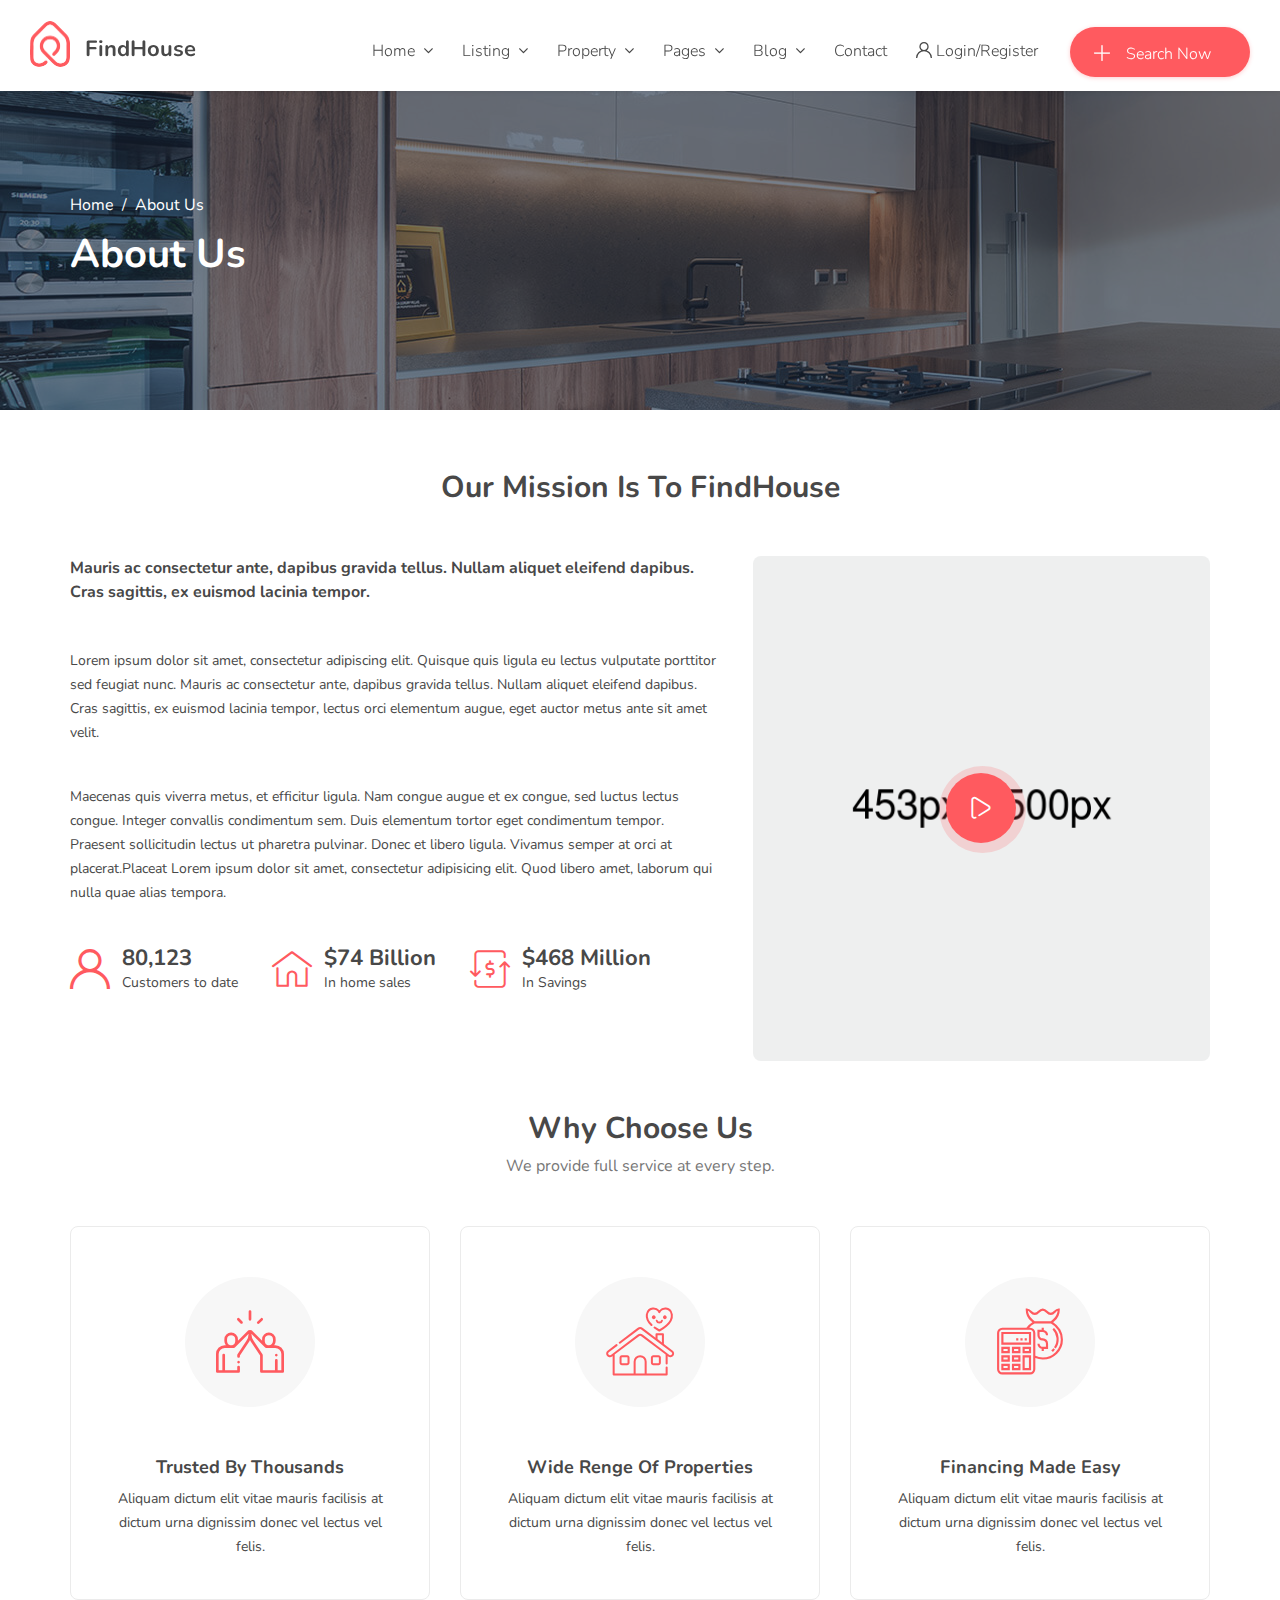
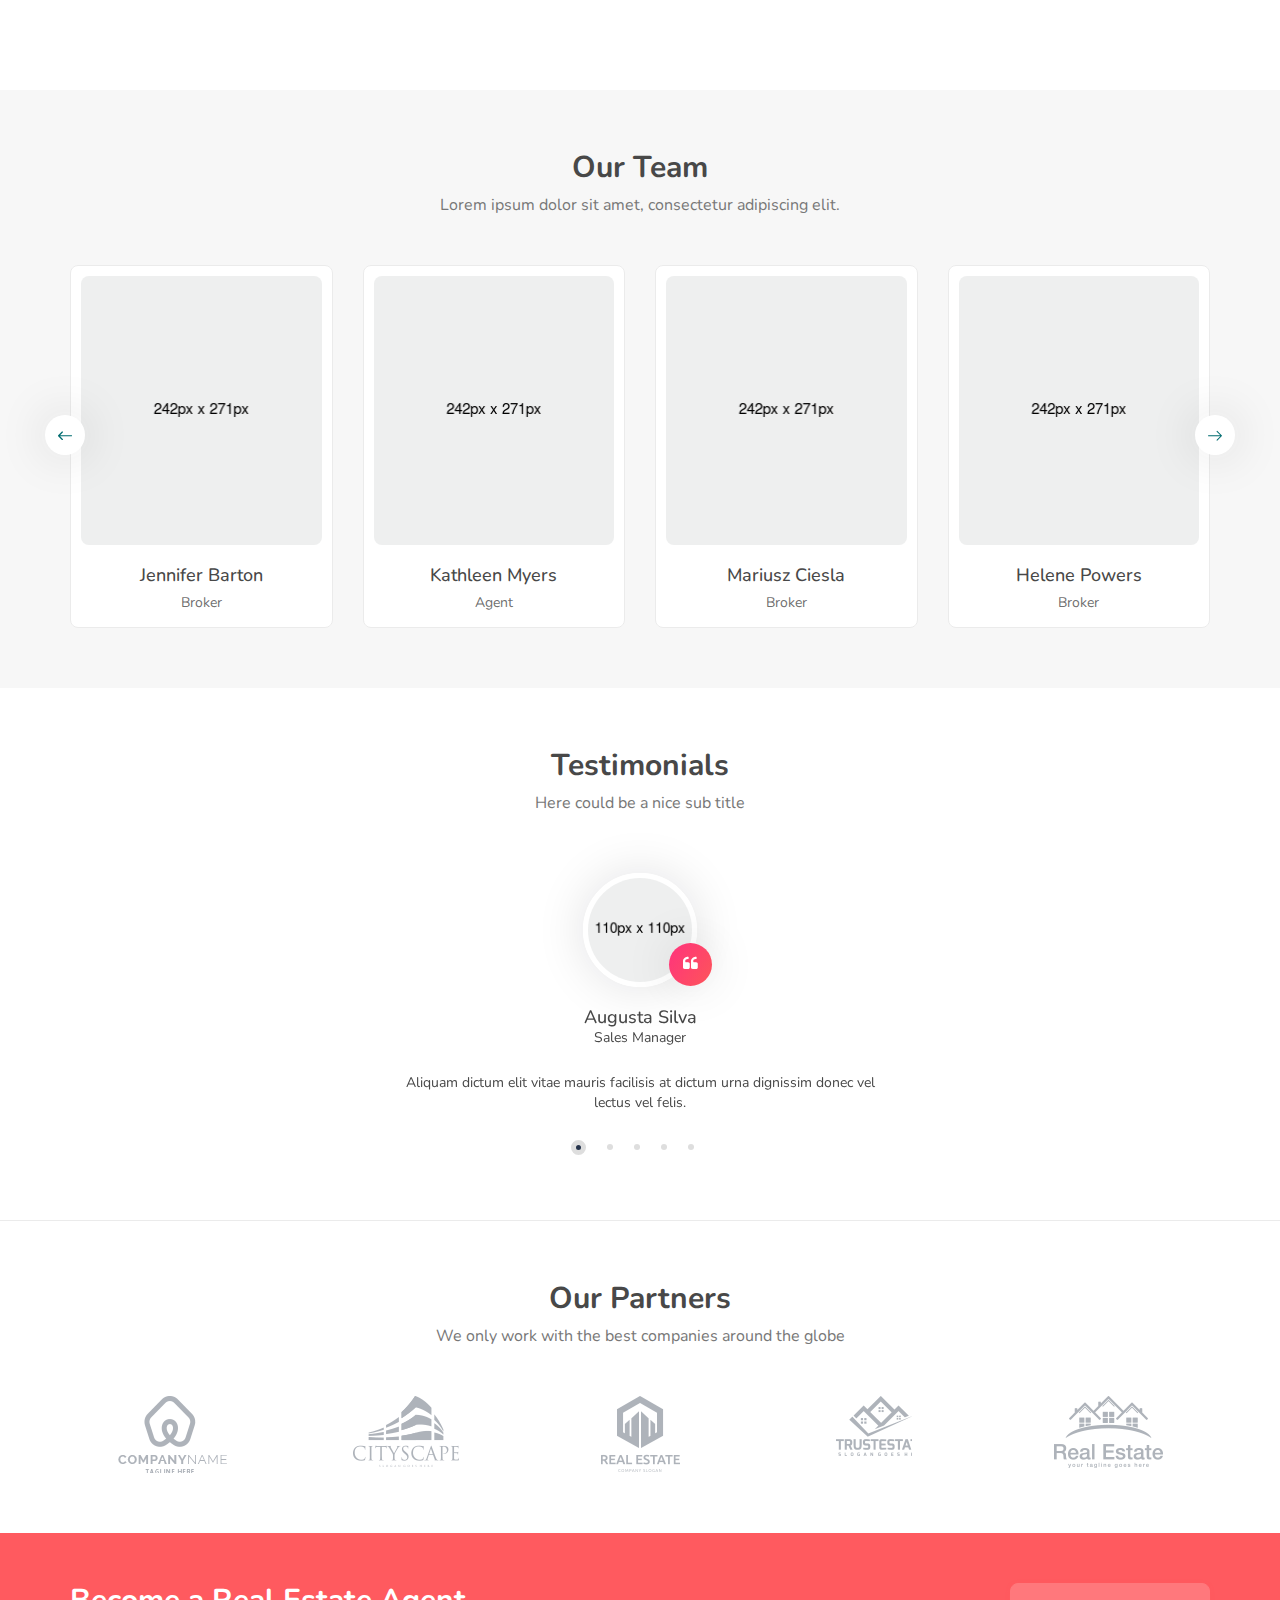
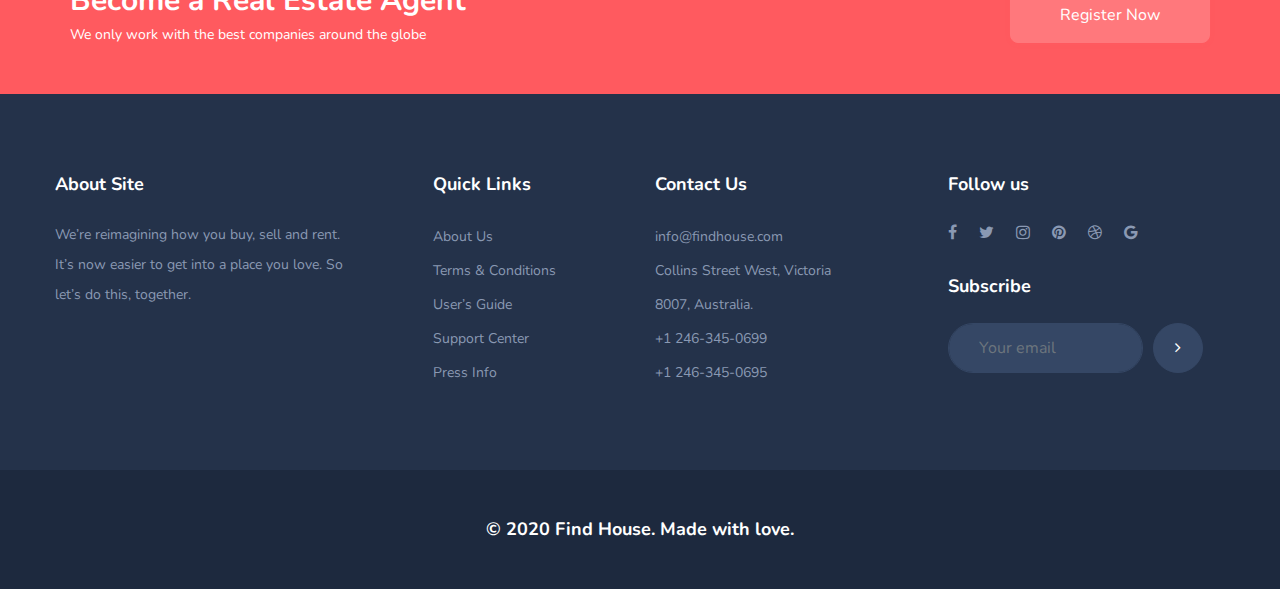
==== commit 4d97272b: "version 9" ====
--- a/page-about.html
+++ b/page-about.html
@@ -986,20 +986,9 @@
 	<section class="footer_middle_area pt40 pb40">
 		<div class="container">
 			<div class="row">
-				<div class="col-lg-6 col-xl-6">
-					<div class="footer_menu_widget">
-						<ul>
-							<li class="list-inline-item"><a href="#">Home</a></li>
-							<li class="list-inline-item"><a href="#">Listing</a></li>
-							<li class="list-inline-item"><a href="#">Property</a></li>
-							<li class="list-inline-item"><a href="#">Pages</a></li>
-							<li class="list-inline-item"><a href="#">Blog</a></li>
-							<li class="list-inline-item"><a href="#">Contact</a></li>
-						</ul>
-					</div>
-				</div>
-				<div class="col-lg-6 col-xl-6">
-					<div class="copyright-widget text-right">
+				
+				<div class="col-lg-12 col-xl-12">
+					<div class="copyright-widget text-center">
 						<p>© 2020 Find House. Made with love.</p>
 					</div>
 				</div>
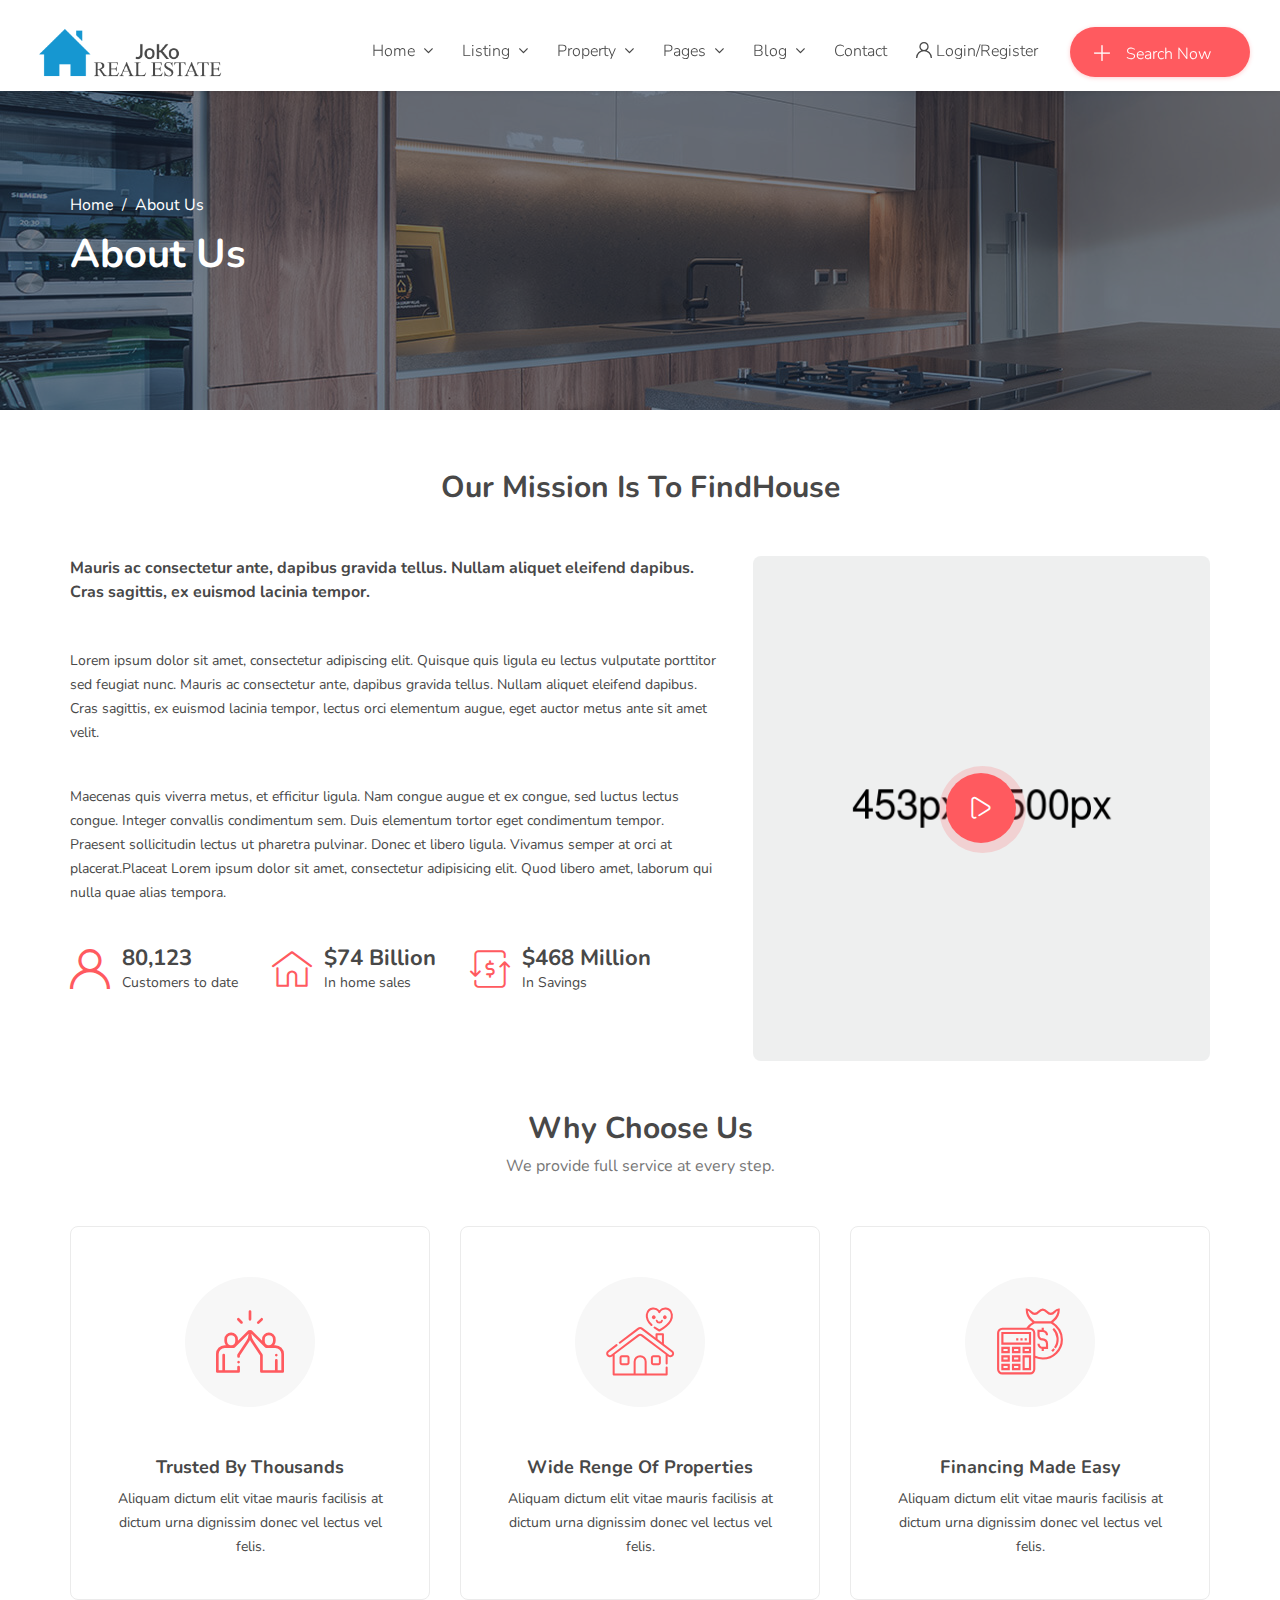
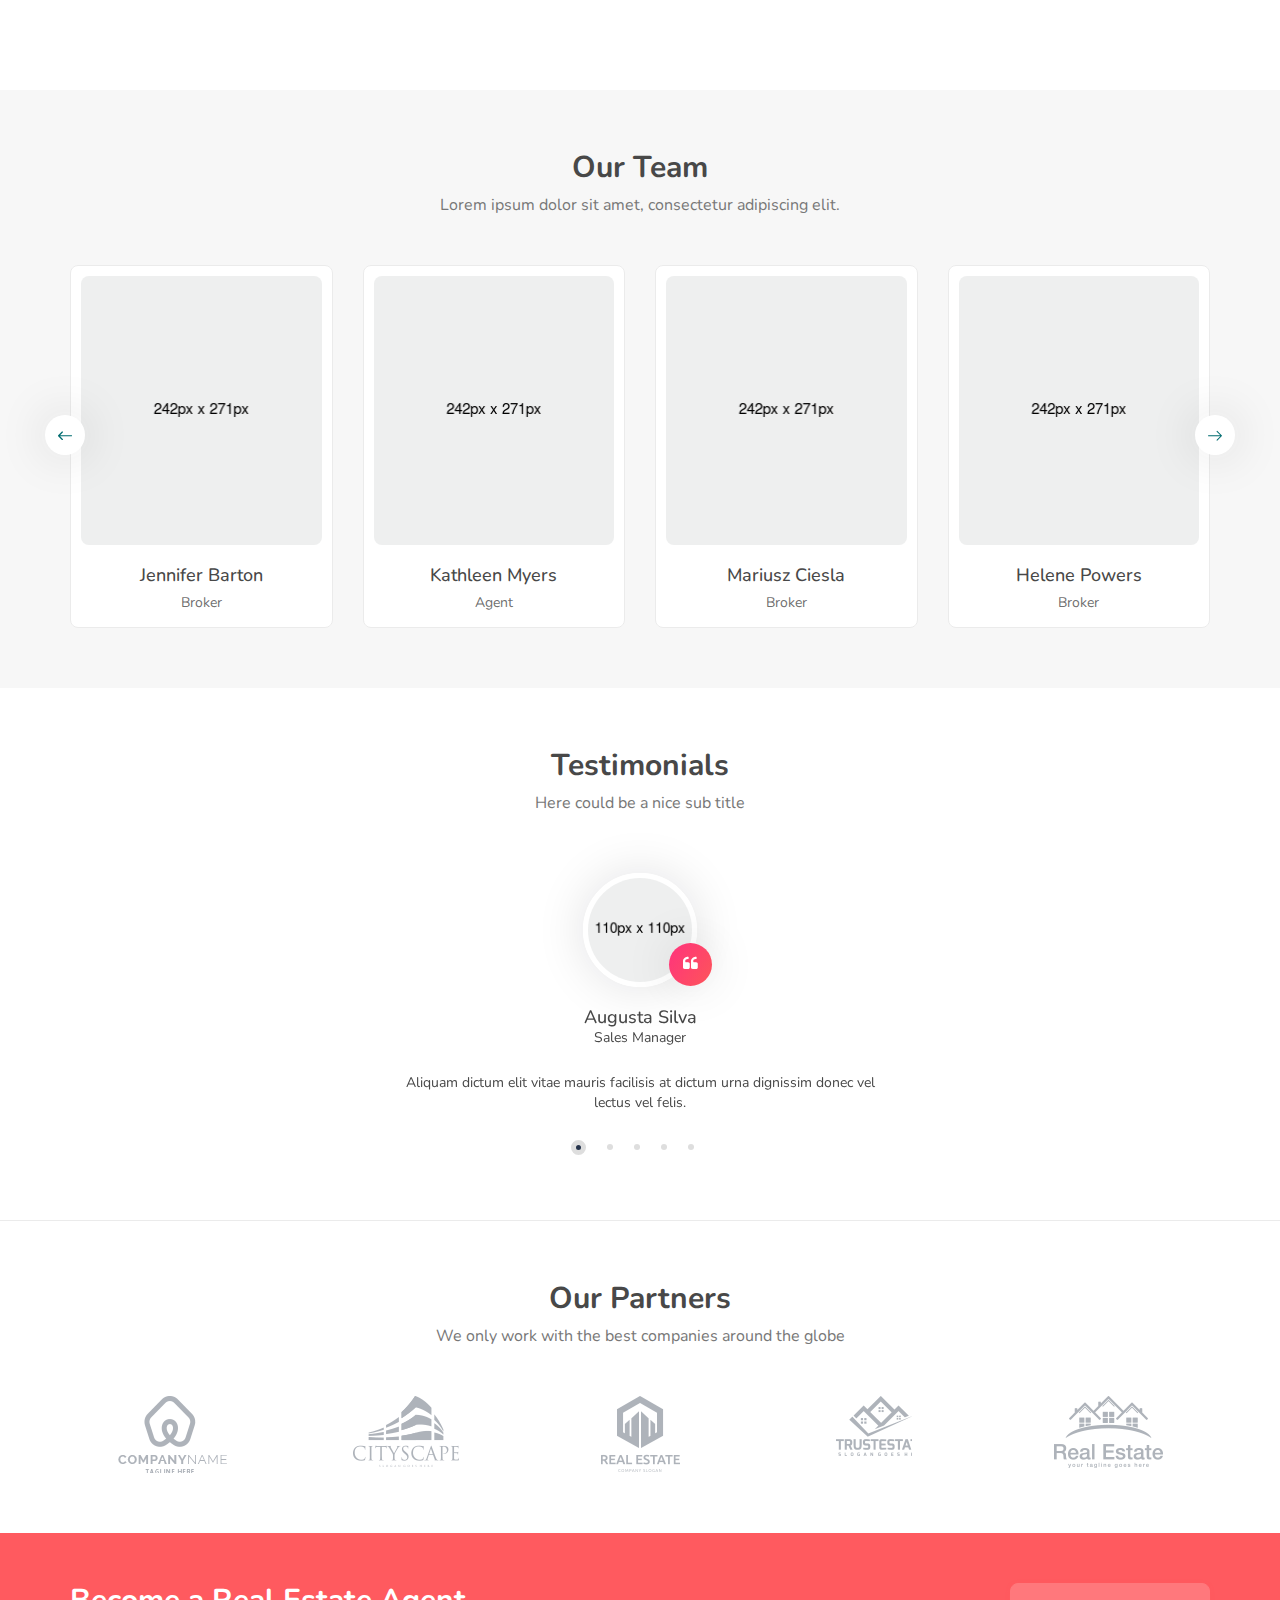
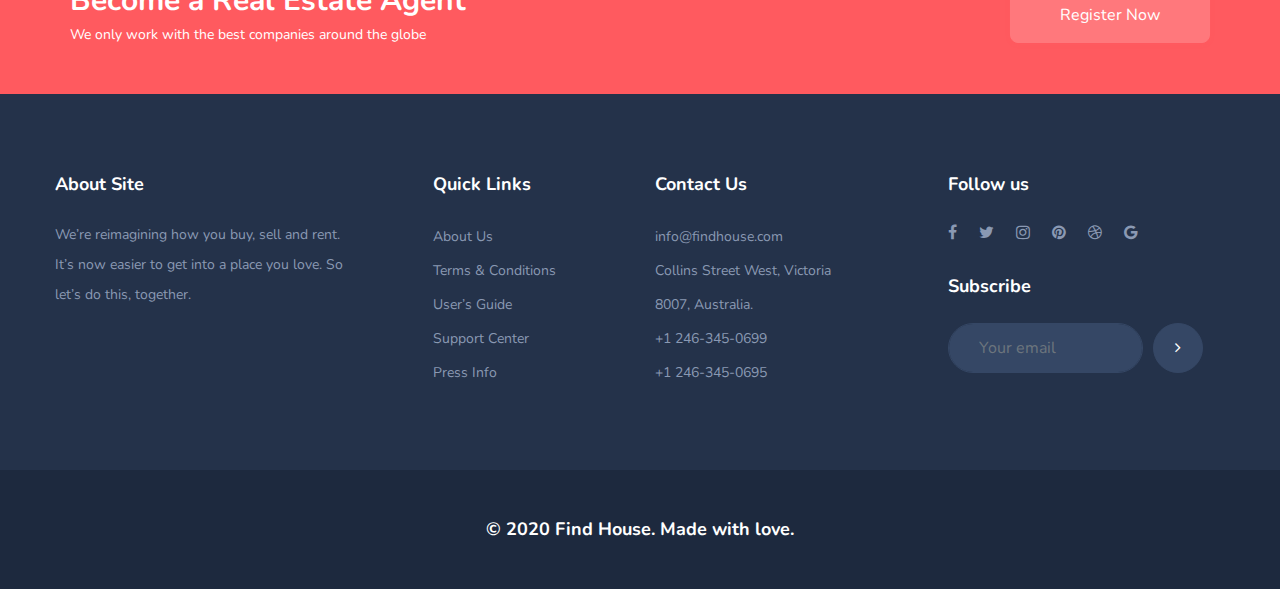
==== commit 00141a0f: "version 10" ====
--- a/page-about.html
+++ b/page-about.html
@@ -45,9 +45,9 @@
 		            </button>
 		        </div>
 		        <a href="#" class="navbar_brand float-left dn-smd">
-		            <img class="logo1 img-fluid" src="images\header-logo2.png" alt="header-logo.png">
-		            <img class="logo2 img-fluid" src="images\header-logo2.png" alt="header-logo2.png">
-		            <span>FindHouse</span>
+		            <img class="logo1 img-fluid" style="width:200px; height:auto;" src="images\header-logo3.png" alt="header-logo.png">
+		            <img class="logo2 img-fluid" style="width:200px; height:auto;" src="images\header-logo3.png" alt="header-logo2.png">
+		       
 		        </a>
 		        <!-- Responsive Menu Structure-->
 		        <!--Note: declare the Menu style in the data-menu-style="horizontal" (options: horizontal, vertical, accordion) -->
@@ -343,8 +343,8 @@
 		<div class="mobile-menu">
 			<div class="header stylehome1">
 				<div class="main_logo_home2 text-center">
-		            <img class="nav_logo_img img-fluid mt20" src="images\header-logo2.png" alt="header-logo2.png">
-		            <span class="mt20">FindHouse</span>
+		            <img class="nav_logo_img img-fluid mt20" style="width:40%;" src="images\header-logo2.png" alt="header-logo2.png">
+		           
 				</div>
 				<ul class="menu_bar_home2">
 	                <li class="list-inline-item list_s"><a href="page-register.html"><span class="flaticon-user"></span></a></li>
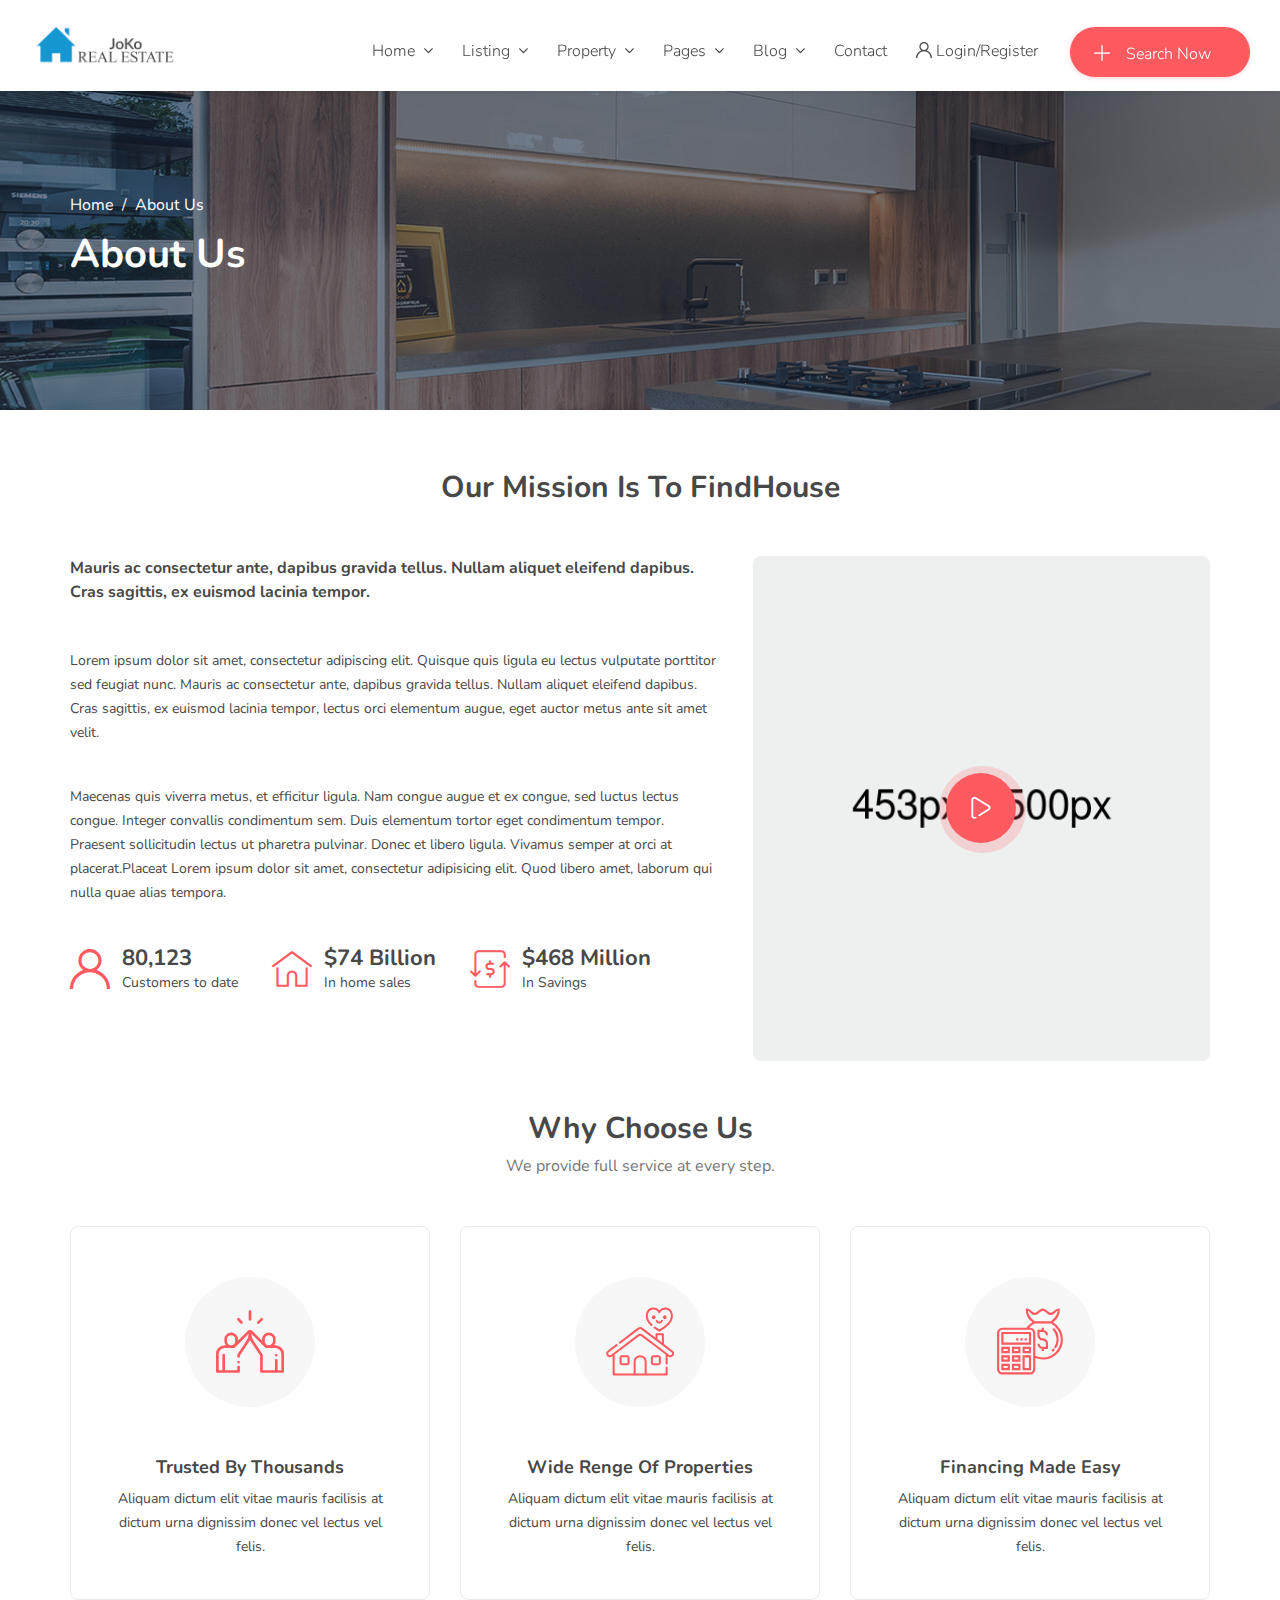
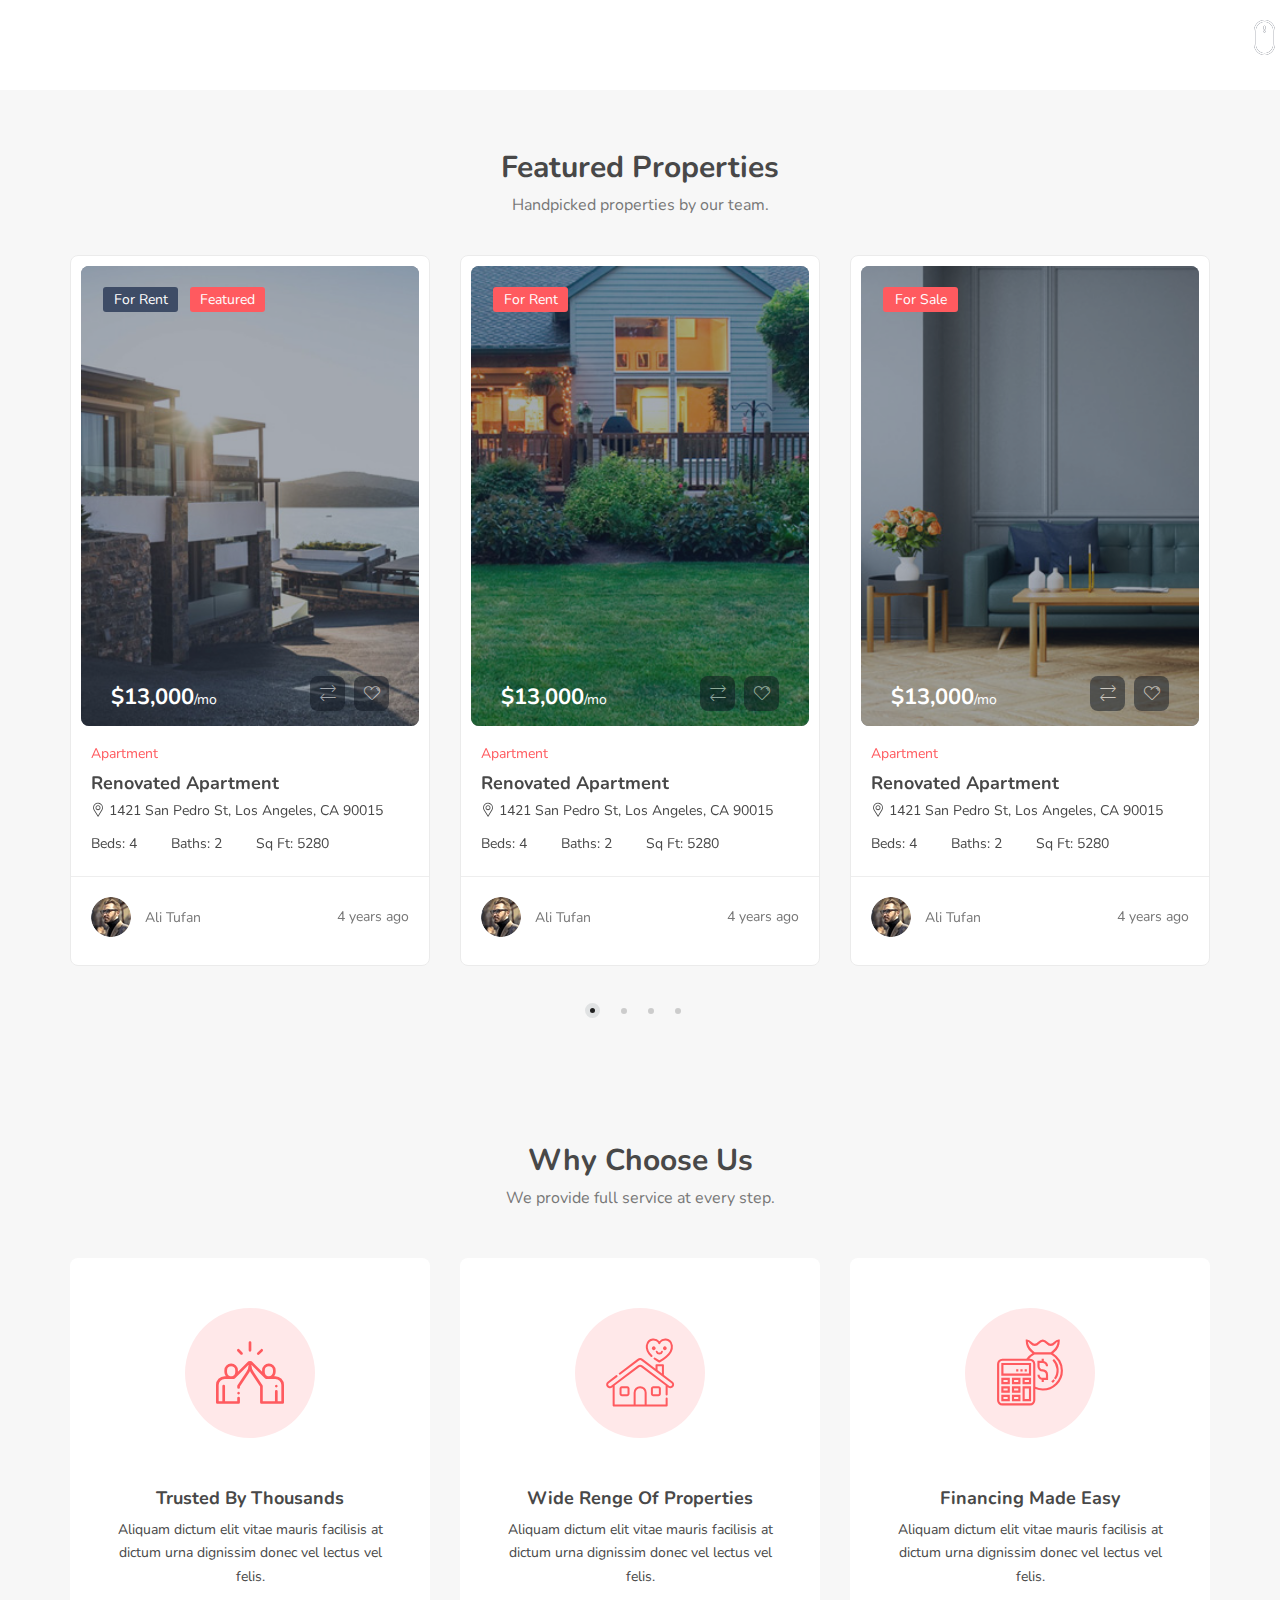
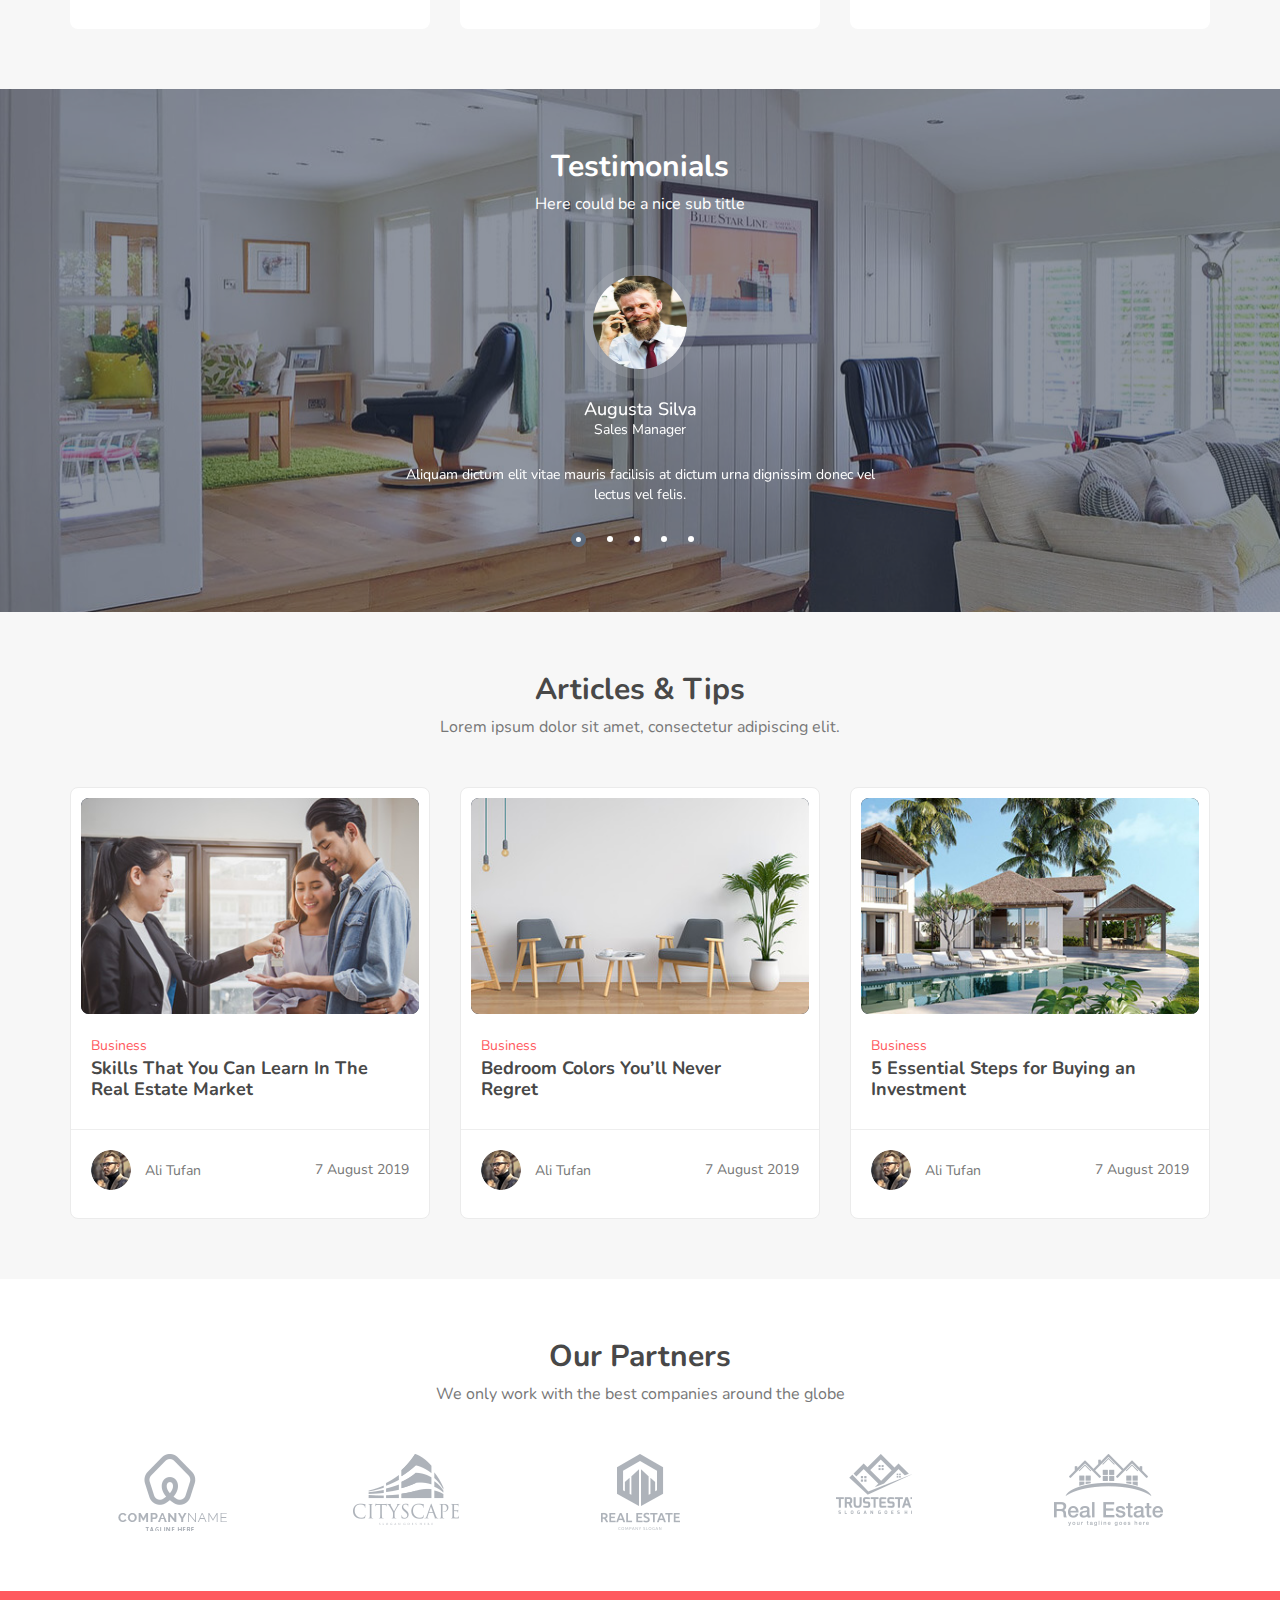
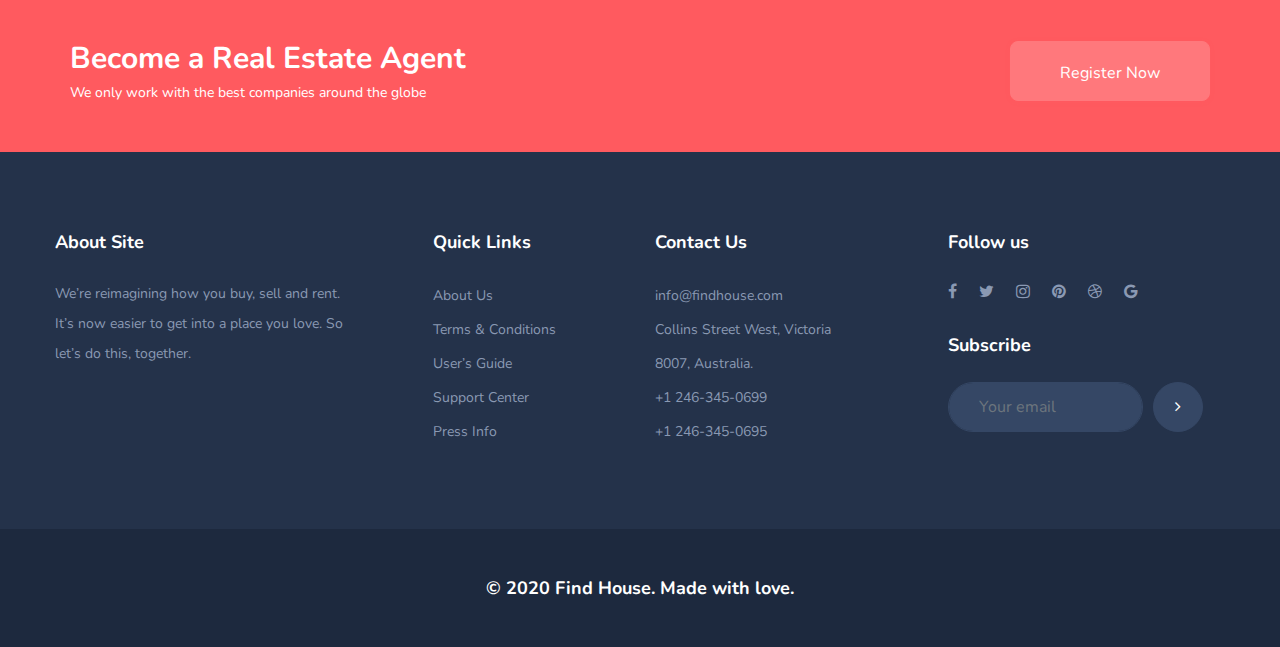
==== commit 78eac5ca: "Version 11" ====
--- a/page-about.html
+++ b/page-about.html
@@ -13,7 +13,7 @@
 <!-- Responsive stylesheet -->
 <link rel="stylesheet" href="css\responsive.css">
 <!-- Title -->
-<title>FindHouse - Real Estate HTML Template</title>
+<title>Joko Real State</title>
 <!-- Favicon -->
 <link href="images\favicon.ico" sizes="128x128" rel="shortcut icon" type="image/x-icon">
 <link href="images\favicon.ico" sizes="128x128" rel="shortcut icon">
@@ -45,8 +45,8 @@
 		            </button>
 		        </div>
 		        <a href="#" class="navbar_brand float-left dn-smd">
-		            <img class="logo1 img-fluid" style="width:200px; height:auto;" src="images\header-logo3.png" alt="header-logo.png">
-		            <img class="logo2 img-fluid" style="width:200px; height:auto;" src="images\header-logo3.png" alt="header-logo2.png">
+		            <img class="logo1 img-fluid logosize"  src="images\header-logo3.png" alt="header-logo.png">
+		            <img class="logo2 img-fluid logosize"  src="images\header-logo3.png" alt="header-logo2.png">
 		       
 		        </a>
 		        <!-- Responsive Menu Structure-->
@@ -343,7 +343,7 @@
 		<div class="mobile-menu">
 			<div class="header stylehome1">
 				<div class="main_logo_home2 text-center">
-		            <img class="nav_logo_img img-fluid mt20" style="width:40%;" src="images\header-logo2.png" alt="header-logo2.png">
+		            <img class="nav_logo_img img-fluid mt20 logosize"  src="images\header-logo2.png" alt="header-logo2.png">
 		           
 				</div>
 				<ul class="menu_bar_home2">
@@ -587,187 +587,521 @@
 		</div>
 	</section>
 
-	<!-- Our Team -->
-	<section class="our-team bgc-f7">
+
+	<!-- Feature Properties -->
+	<section id="feature-property" class="feature-property bgc-f7">
+		<div class="container">
+			<div class="row">
+				<div class="col-lg-12">
+					<a href="#feature-property">
+				    	<div class="mouse_scroll">
+			        		<div class="icon">
+					    		<h4>Scroll Down</h4>
+					    		<p>to discover more</p>
+			        		</div>
+			        		<div class="thumb">
+			        			<img src="images\resource\mouse.png" alt="mouse.png">
+			        		</div>
+				    	</div>
+				    </a>
+				</div>
+			</div>
+		</div>
+		<div class="container ovh">
+			<div class="row">
+				<div class="col-lg-6 offset-lg-3">
+					<div class="main-title text-center mb40">
+						<h2>Featured Properties</h2>
+						<p>Handpicked properties by our team.</p>
+					</div>
+				</div>
+				<div class="col-lg-12">
+					<div class="feature_property_slider">
+						<div class="item">
+							<div class="feat_property">
+								<div class="thumb">
+									<img class="img-whp" src="images\property\fp1.jpg" alt="fp1.jpg">
+									<div class="thmb_cntnt">
+										<ul class="tag mb0">
+											<li class="list-inline-item"><a href="#">For Rent</a></li>
+											<li class="list-inline-item"><a href="#">Featured</a></li>
+										</ul>
+										<ul class="icon mb0">
+											<li class="list-inline-item"><a href="#"><span class="flaticon-transfer-1"></span></a></li>
+											<li class="list-inline-item"><a href="#"><span class="flaticon-heart"></span></a></li>
+										</ul>
+										<a class="fp_price" href="#">$13,000<small>/mo</small></a>
+									</div>
+								</div>
+								<div class="details">
+									<div class="tc_content">
+										<p class="text-thm">Apartment</p>
+										<h4>Renovated Apartment</h4>
+										<p><span class="flaticon-placeholder"></span> 1421 San Pedro St, Los Angeles, CA 90015</p>
+										<ul class="prop_details mb0">
+											<li class="list-inline-item"><a href="#">Beds: 4</a></li>
+											<li class="list-inline-item"><a href="#">Baths: 2</a></li>
+											<li class="list-inline-item"><a href="#">Sq Ft: 5280</a></li>
+										</ul>
+									</div>
+									<div class="fp_footer">
+										<ul class="fp_meta float-left mb0">
+											<li class="list-inline-item"><a href="#"><img src="images\property\pposter1.png" alt="pposter1.png"></a></li>
+											<li class="list-inline-item"><a href="#">Ali Tufan</a></li>
+										</ul>
+										<div class="fp_pdate float-right">4 years ago</div>
+									</div>
+								</div>
+							</div>
+						</div>
+						<div class="item">
+							<div class="feat_property">
+								<div class="thumb">
+									<img class="img-whp" src="images\property\fp2.jpg" alt="fp2.jpg">
+									<div class="thmb_cntnt">
+										<ul class="tag mb0">
+											<li class="list-inline-item"><a href="#">For Rent</a></li>
+										</ul>
+										<ul class="icon mb0">
+											<li class="list-inline-item"><a href="#"><span class="flaticon-transfer-1"></span></a></li>
+											<li class="list-inline-item"><a href="#"><span class="flaticon-heart"></span></a></li>
+										</ul>
+										<a class="fp_price" href="#">$13,000<small>/mo</small></a>
+									</div>
+								</div>
+								<div class="details">
+									<div class="tc_content">
+										<p class="text-thm">Apartment</p>
+										<h4>Renovated Apartment</h4>
+										<p><span class="flaticon-placeholder"></span> 1421 San Pedro St, Los Angeles, CA 90015</p>
+										<ul class="prop_details mb0">
+											<li class="list-inline-item"><a href="#">Beds: 4</a></li>
+											<li class="list-inline-item"><a href="#">Baths: 2</a></li>
+											<li class="list-inline-item"><a href="#">Sq Ft: 5280</a></li>
+										</ul>
+									</div>
+									<div class="fp_footer">
+										<ul class="fp_meta float-left mb0">
+											<li class="list-inline-item"><a href="#"><img src="images\property\pposter1.png" alt="pposter1.png"></a></li>
+											<li class="list-inline-item"><a href="#">Ali Tufan</a></li>
+										</ul>
+										<div class="fp_pdate float-right">4 years ago</div>
+									</div>
+								</div>
+							</div>
+						</div>
+						<div class="item">
+							<div class="feat_property">
+								<div class="thumb">
+									<img class="img-whp" src="images\property\fp3.jpg" alt="fp3.jpg">
+									<div class="thmb_cntnt">
+										<ul class="tag mb0">
+											<li class="list-inline-item"><a href="#">For Sale</a></li>
+										</ul>
+										<ul class="icon mb0">
+											<li class="list-inline-item"><a href="#"><span class="flaticon-transfer-1"></span></a></li>
+											<li class="list-inline-item"><a href="#"><span class="flaticon-heart"></span></a></li>
+										</ul>
+										<a class="fp_price" href="#">$13,000<small>/mo</small></a>
+									</div>
+								</div>
+								<div class="details">
+									<div class="tc_content">
+										<p class="text-thm">Apartment</p>
+										<h4>Renovated Apartment</h4>
+										<p><span class="flaticon-placeholder"></span> 1421 San Pedro St, Los Angeles, CA 90015</p>
+										<ul class="prop_details mb0">
+											<li class="list-inline-item"><a href="#">Beds: 4</a></li>
+											<li class="list-inline-item"><a href="#">Baths: 2</a></li>
+											<li class="list-inline-item"><a href="#">Sq Ft: 5280</a></li>
+										</ul>
+									</div>
+									<div class="fp_footer">
+										<ul class="fp_meta float-left mb0">
+											<li class="list-inline-item"><a href="#"><img src="images\property\pposter1.png" alt="pposter1.png"></a></li>
+											<li class="list-inline-item"><a href="#">Ali Tufan</a></li>
+										</ul>
+										<div class="fp_pdate float-right">4 years ago</div>
+									</div>
+								</div>
+							</div>
+						</div>
+						<div class="item">
+							<div class="feat_property">
+								<div class="thumb">
+									<img class="img-whp" src="images\property\fp1.jpg" alt="fp1.jpg">
+									<div class="thmb_cntnt">
+										<ul class="tag mb0">
+											<li class="list-inline-item"><a href="#">For Rent</a></li>
+											<li class="list-inline-item"><a href="#">Featured</a></li>
+										</ul>
+										<ul class="icon mb0">
+											<li class="list-inline-item"><a href="#"><span class="flaticon-transfer-1"></span></a></li>
+											<li class="list-inline-item"><a href="#"><span class="flaticon-heart"></span></a></li>
+										</ul>
+										<a class="fp_price" href="#">$13,000<small>/mo</small></a>
+									</div>
+								</div>
+								<div class="details">
+									<div class="tc_content">
+										<p class="text-thm">Apartment</p>
+										<h4>Renovated Apartment</h4>
+										<p><span class="flaticon-placeholder"></span> 1421 San Pedro St, Los Angeles, CA 90015</p>
+										<ul class="prop_details mb0">
+											<li class="list-inline-item"><a href="#">Beds: 4</a></li>
+											<li class="list-inline-item"><a href="#">Baths: 2</a></li>
+											<li class="list-inline-item"><a href="#">Sq Ft: 5280</a></li>
+										</ul>
+									</div>
+									<div class="fp_footer">
+										<ul class="fp_meta float-left mb0">
+											<li class="list-inline-item"><a href="#"><img src="images\property\pposter1.png" alt="pposter1.png"></a></li>
+											<li class="list-inline-item"><a href="#">Ali Tufan</a></li>
+										</ul>
+										<div class="fp_pdate float-right">4 years ago</div>
+									</div>
+								</div>
+							</div>
+						</div>
+						<div class="item">
+							<div class="feat_property">
+								<div class="thumb">
+									<img class="img-whp" src="images\property\fp2.jpg" alt="fp2.jpg">
+									<div class="thmb_cntnt">
+										<ul class="tag mb0">
+											<li class="list-inline-item"><a href="#">For Rent</a></li>
+										</ul>
+										<ul class="icon mb0">
+											<li class="list-inline-item"><a href="#"><span class="flaticon-transfer-1"></span></a></li>
+											<li class="list-inline-item"><a href="#"><span class="flaticon-heart"></span></a></li>
+										</ul>
+										<a class="fp_price" href="#">$13,000<small>/mo</small></a>
+									</div>
+								</div>
+								<div class="details">
+									<div class="tc_content">
+										<p class="text-thm">Apartment</p>
+										<h4>Renovated Apartment</h4>
+										<p><span class="flaticon-placeholder"></span> 1421 San Pedro St, Los Angeles, CA 90015</p>
+										<ul class="prop_details mb0">
+											<li class="list-inline-item"><a href="#">Beds: 4</a></li>
+											<li class="list-inline-item"><a href="#">Baths: 2</a></li>
+											<li class="list-inline-item"><a href="#">Sq Ft: 5280</a></li>
+										</ul>
+									</div>
+									<div class="fp_footer">
+										<ul class="fp_meta float-left mb0">
+											<li class="list-inline-item"><a href="#"><img src="images\property\pposter1.png" alt="pposter1.png"></a></li>
+											<li class="list-inline-item"><a href="#">Ali Tufan</a></li>
+										</ul>
+										<div class="fp_pdate float-right">4 years ago</div>
+									</div>
+								</div>
+							</div>
+						</div>
+						<div class="item">
+							<div class="feat_property">
+								<div class="thumb">
+									<img class="img-whp" src="images\property\fp3.jpg" alt="fp3.jpg">
+									<div class="thmb_cntnt">
+										<ul class="tag mb0">
+											<li class="list-inline-item"><a href="#">For Sale</a></li>
+										</ul>
+										<ul class="icon mb0">
+											<li class="list-inline-item"><a href="#"><span class="flaticon-transfer-1"></span></a></li>
+											<li class="list-inline-item"><a href="#"><span class="flaticon-heart"></span></a></li>
+										</ul>
+										<a class="fp_price" href="#">$13,000<small>/mo</small></a>
+									</div>
+								</div>
+								<div class="details">
+									<div class="tc_content">
+										<p class="text-thm">Apartment</p>
+										<h4>Renovated Apartment</h4>
+										<p><span class="flaticon-placeholder"></span> 1421 San Pedro St, Los Angeles, CA 90015</p>
+										<ul class="prop_details mb0">
+											<li class="list-inline-item"><a href="#">Beds: 4</a></li>
+											<li class="list-inline-item"><a href="#">Baths: 2</a></li>
+											<li class="list-inline-item"><a href="#">Sq Ft: 5280</a></li>
+										</ul>
+									</div>
+									<div class="fp_footer">
+										<ul class="fp_meta float-left mb0">
+											<li class="list-inline-item"><a href="#"><img src="images\property\pposter1.png" alt="pposter1.png"></a></li>
+											<li class="list-inline-item"><a href="#">Ali Tufan</a></li>
+										</ul>
+										<div class="fp_pdate float-right">4 years ago</div>
+									</div>
+								</div>
+							</div>
+						</div>
+						<div class="item">
+							<div class="feat_property">
+								<div class="thumb">
+									<img class="img-whp" src="images\property\fp1.jpg" alt="fp1.jpg">
+									<div class="thmb_cntnt">
+										<ul class="tag mb0">
+											<li class="list-inline-item"><a href="#">For Rent</a></li>
+											<li class="list-inline-item"><a href="#">Featured</a></li>
+										</ul>
+										<ul class="icon mb0">
+											<li class="list-inline-item"><a href="#"><span class="flaticon-transfer-1"></span></a></li>
+											<li class="list-inline-item"><a href="#"><span class="flaticon-heart"></span></a></li>
+										</ul>
+										<a class="fp_price" href="#">$13,000<small>/mo</small></a>
+									</div>
+								</div>
+								<div class="details">
+									<div class="tc_content">
+										<p class="text-thm">Apartment</p>
+										<h4>Renovated Apartment</h4>
+										<p><span class="flaticon-placeholder"></span> 1421 San Pedro St, Los Angeles, CA 90015</p>
+										<ul class="prop_details mb0">
+											<li class="list-inline-item"><a href="#">Beds: 4</a></li>
+											<li class="list-inline-item"><a href="#">Baths: 2</a></li>
+											<li class="list-inline-item"><a href="#">Sq Ft: 5280</a></li>
+										</ul>
+									</div>
+									<div class="fp_footer">
+										<ul class="fp_meta float-left mb0">
+											<li class="list-inline-item"><a href="#"><img src="images\property\pposter1.png" alt="pposter1.png"></a></li>
+											<li class="list-inline-item"><a href="#">Ali Tufan</a></li>
+										</ul>
+										<div class="fp_pdate float-right">4 years ago</div>
+									</div>
+								</div>
+							</div>
+						</div>
+						<div class="item">
+							<div class="feat_property">
+								<div class="thumb">
+									<img class="img-whp" src="images\property\fp2.jpg" alt="fp2.jpg">
+									<div class="thmb_cntnt">
+										<ul class="tag mb0">
+											<li class="list-inline-item"><a href="#">For Rent</a></li>
+										</ul>
+										<ul class="icon mb0">
+											<li class="list-inline-item"><a href="#"><span class="flaticon-transfer-1"></span></a></li>
+											<li class="list-inline-item"><a href="#"><span class="flaticon-heart"></span></a></li>
+										</ul>
+										<a class="fp_price" href="#">$13,000<small>/mo</small></a>
+									</div>
+								</div>
+								<div class="details">
+									<div class="tc_content">
+										<p class="text-thm">Apartment</p>
+										<h4>Renovated Apartment</h4>
+										<p><span class="flaticon-placeholder"></span> 1421 San Pedro St, Los Angeles, CA 90015</p>
+										<ul class="prop_details mb0">
+											<li class="list-inline-item"><a href="#">Beds: 4</a></li>
+											<li class="list-inline-item"><a href="#">Baths: 2</a></li>
+											<li class="list-inline-item"><a href="#">Sq Ft: 5280</a></li>
+										</ul>
+									</div>
+									<div class="fp_footer">
+										<ul class="fp_meta float-left mb0">
+											<li class="list-inline-item"><a href="#"><img src="images\property\pposter1.png" alt="pposter1.png"></a></li>
+											<li class="list-inline-item"><a href="#">Ali Tufan</a></li>
+										</ul>
+										<div class="fp_pdate float-right">4 years ago</div>
+									</div>
+								</div>
+							</div>
+						</div>
+						<div class="item">
+							<div class="feat_property">
+								<div class="thumb">
+									<img class="img-whp" src="images\property\fp3.jpg" alt="fp3.jpg">
+									<div class="thmb_cntnt">
+										<ul class="tag mb0">
+											<li class="list-inline-item"><a href="#">For Sale</a></li>
+										</ul>
+										<ul class="icon mb0">
+											<li class="list-inline-item"><a href="#"><span class="flaticon-transfer-1"></span></a></li>
+											<li class="list-inline-item"><a href="#"><span class="flaticon-heart"></span></a></li>
+										</ul>
+										<a class="fp_price" href="#">$13,000<small>/mo</small></a>
+									</div>
+								</div>
+								<div class="details">
+									<div class="tc_content">
+										<p class="text-thm">Apartment</p>
+										<h4>Renovated Apartment</h4>
+										<p><span class="flaticon-placeholder"></span> 1421 San Pedro St, Los Angeles, CA 90015</p>
+										<ul class="prop_details mb0">
+											<li class="list-inline-item"><a href="#">Beds: 4</a></li>
+											<li class="list-inline-item"><a href="#">Baths: 2</a></li>
+											<li class="list-inline-item"><a href="#">Sq Ft: 5280</a></li>
+										</ul>
+									</div>
+									<div class="fp_footer">
+										<ul class="fp_meta float-left mb0">
+											<li class="list-inline-item"><a href="#"><img src="images\property\pposter1.png" alt="pposter1.png"></a></li>
+											<li class="list-inline-item"><a href="#">Ali Tufan</a></li>
+										</ul>
+										<div class="fp_pdate float-right">4 years ago</div>
+									</div>
+								</div>
+							</div>
+						</div>
+						<div class="item">
+							<div class="feat_property">
+								<div class="thumb">
+									<img class="img-whp" src="images\property\fp1.jpg" alt="fp1.jpg">
+									<div class="thmb_cntnt">
+										<ul class="tag mb0">
+											<li class="list-inline-item"><a href="#">For Rent</a></li>
+											<li class="list-inline-item"><a href="#">Featured</a></li>
+										</ul>
+										<ul class="icon mb0">
+											<li class="list-inline-item"><a href="#"><span class="flaticon-transfer-1"></span></a></li>
+											<li class="list-inline-item"><a href="#"><span class="flaticon-heart"></span></a></li>
+										</ul>
+										<a class="fp_price" href="#">$13,000<small>/mo</small></a>
+									</div>
+								</div>
+								<div class="details">
+									<div class="tc_content">
+										<p class="text-thm">Apartment</p>
+										<h4>Renovated Apartment</h4>
+										<p><span class="flaticon-placeholder"></span> 1421 San Pedro St, Los Angeles, CA 90015</p>
+										<ul class="prop_details mb0">
+											<li class="list-inline-item"><a href="#">Beds: 4</a></li>
+											<li class="list-inline-item"><a href="#">Baths: 2</a></li>
+											<li class="list-inline-item"><a href="#">Sq Ft: 5280</a></li>
+										</ul>
+									</div>
+									<div class="fp_footer">
+										<ul class="fp_meta float-left mb0">
+											<li class="list-inline-item"><a href="#"><img src="images\property\pposter1.png" alt="pposter1.png"></a></li>
+											<li class="list-inline-item"><a href="#">Ali Tufan</a></li>
+										</ul>
+										<div class="fp_pdate float-right">4 years ago</div>
+									</div>
+								</div>
+							</div>
+						</div>
+						<div class="item">
+							<div class="feat_property">
+								<div class="thumb">
+									<img class="img-whp" src="images\property\fp2.jpg" alt="fp2.jpg">
+									<div class="thmb_cntnt">
+										<ul class="tag mb0">
+											<li class="list-inline-item"><a href="#">For Rent</a></li>
+										</ul>
+										<ul class="icon mb0">
+											<li class="list-inline-item"><a href="#"><span class="flaticon-transfer-1"></span></a></li>
+											<li class="list-inline-item"><a href="#"><span class="flaticon-heart"></span></a></li>
+										</ul>
+										<a class="fp_price" href="#">$13,000<small>/mo</small></a>
+									</div>
+								</div>
+								<div class="details">
+									<div class="tc_content">
+										<p class="text-thm">Apartment</p>
+										<h4>Renovated Apartment</h4>
+										<p><span class="flaticon-placeholder"></span> 1421 San Pedro St, Los Angeles, CA 90015</p>
+										<ul class="prop_details mb0">
+											<li class="list-inline-item"><a href="#">Beds: 4</a></li>
+											<li class="list-inline-item"><a href="#">Baths: 2</a></li>
+											<li class="list-inline-item"><a href="#">Sq Ft: 5280</a></li>
+										</ul>
+									</div>
+									<div class="fp_footer">
+										<ul class="fp_meta float-left mb0">
+											<li class="list-inline-item"><a href="#"><img src="images\property\pposter1.png" alt="pposter1.png"></a></li>
+											<li class="list-inline-item"><a href="#">Ali Tufan</a></li>
+										</ul>
+										<div class="fp_pdate float-right">4 years ago</div>
+									</div>
+								</div>
+							</div>
+						</div>
+						<div class="item">
+							<div class="feat_property">
+								<div class="thumb">
+									<img class="img-whp" src="images\property\fp3.jpg" alt="fp3.jpg">
+									<div class="thmb_cntnt">
+										<ul class="tag mb0">
+											<li class="list-inline-item"><a href="#">For Sale</a></li>
+										</ul>
+										<ul class="icon mb0">
+											<li class="list-inline-item"><a href="#"><span class="flaticon-transfer-1"></span></a></li>
+											<li class="list-inline-item"><a href="#"><span class="flaticon-heart"></span></a></li>
+										</ul>
+										<a class="fp_price" href="#">$13,000<small>/mo</small></a>
+									</div>
+								</div>
+								<div class="details">
+									<div class="tc_content">
+										<p class="text-thm">Apartment</p>
+										<h4>Renovated Apartment</h4>
+										<p><span class="flaticon-placeholder"></span> 1421 San Pedro St, Los Angeles, CA 90015</p>
+										<ul class="prop_details mb0">
+											<li class="list-inline-item"><a href="#">Beds: 4</a></li>
+											<li class="list-inline-item"><a href="#">Baths: 2</a></li>
+											<li class="list-inline-item"><a href="#">Sq Ft: 5280</a></li>
+										</ul>
+									</div>
+									<div class="fp_footer">
+										<ul class="fp_meta float-left mb0">
+											<li class="list-inline-item"><a href="#"><img src="images\property\pposter1.png" alt="pposter1.png"></a></li>
+											<li class="list-inline-item"><a href="#">Ali Tufan</a></li>
+										</ul>
+										<div class="fp_pdate float-right">4 years ago</div>
+									</div>
+								</div>
+							</div>
+						</div>
+					</div>
+				</div>
+			</div>
+		</div>
+	</section>
+
+
+	<!-- Why Chose Us -->
+	<section id="why-chose" class="whychose_us bgc-f7 pb30">
 		<div class="container">
 			<div class="row">
 				<div class="col-lg-6 offset-lg-3">
 					<div class="main-title text-center">
-						<h2>Our Team</h2>
-						<p>Lorem ipsum dolor sit amet, consectetur adipiscing elit.</p>
-					</div>
-				</div>
-			</div>
-			<div class="row">
-				<div class="col-lg-12">
-					<div class="team_slider">
-						<div class="item">
-							<div class="team_member">
-								<div class="thumb">
-									<img class="img-fluid" src="images\team\1.jpg" alt="1.jpg">
-									<div class="overylay">
-										<ul class="social_icon">
-											<li class="list-inline-item"><a href="#"><i class="fa fa-facebook"></i></a></li>
-											<li class="list-inline-item"><a href="#"><i class="fa fa-twitter"></i></a></li>
-											<li class="list-inline-item"><a href="#"><i class="fa fa-instagram"></i></a></li>
-											<li class="list-inline-item"><a href="#"><i class="fa fa-pinterest"></i></a></li>
-											<li class="list-inline-item"><a href="#"><i class="fa fa-dribbble"></i></a></li>
-											<li class="list-inline-item"><a href="#"><i class="fa fa-google"></i></a></li>
-										</ul>
-									</div>
-								</div>
-								<div class="details">
-									<h4>Jennifer Barton</h4>
-									<p>Broker</p>
-								</div>
-							</div>
-						</div>
-						<div class="item">
-							<div class="team_member">
-								<div class="thumb">
-									<img class="img-fluid" src="images\team\2.jpg" alt="2.jpg">
-									<div class="overylay">
-										<ul class="social_icon">
-											<li class="list-inline-item"><a href="#"><i class="fa fa-facebook"></i></a></li>
-											<li class="list-inline-item"><a href="#"><i class="fa fa-twitter"></i></a></li>
-											<li class="list-inline-item"><a href="#"><i class="fa fa-instagram"></i></a></li>
-											<li class="list-inline-item"><a href="#"><i class="fa fa-pinterest"></i></a></li>
-											<li class="list-inline-item"><a href="#"><i class="fa fa-dribbble"></i></a></li>
-											<li class="list-inline-item"><a href="#"><i class="fa fa-google"></i></a></li>
-										</ul>
-									</div>
-								</div>
-								<div class="details">
-									<h4>Kathleen Myers</h4>
-									<p>Agent</p>
-								</div>
-							</div>
-						</div>
-						<div class="item">
-							<div class="team_member">
-								<div class="thumb">
-									<img class="img-fluid" src="images\team\3.jpg" alt="3.jpg">
-									<div class="overylay">
-										<ul class="social_icon">
-											<li class="list-inline-item"><a href="#"><i class="fa fa-facebook"></i></a></li>
-											<li class="list-inline-item"><a href="#"><i class="fa fa-twitter"></i></a></li>
-											<li class="list-inline-item"><a href="#"><i class="fa fa-instagram"></i></a></li>
-											<li class="list-inline-item"><a href="#"><i class="fa fa-pinterest"></i></a></li>
-											<li class="list-inline-item"><a href="#"><i class="fa fa-dribbble"></i></a></li>
-											<li class="list-inline-item"><a href="#"><i class="fa fa-google"></i></a></li>
-										</ul>
-									</div>
-								</div>
-								<div class="details">
-									<h4>Mariusz Ciesla</h4>
-									<p>Broker</p>
-								</div>
-							</div>
-						</div>
-						<div class="item">
-							<div class="team_member">
-								<div class="thumb">
-									<img class="img-fluid" src="images\team\4.jpg" alt="4.jpg">
-									<div class="overylay">
-										<ul class="social_icon">
-											<li class="list-inline-item"><a href="#"><i class="fa fa-facebook"></i></a></li>
-											<li class="list-inline-item"><a href="#"><i class="fa fa-twitter"></i></a></li>
-											<li class="list-inline-item"><a href="#"><i class="fa fa-instagram"></i></a></li>
-											<li class="list-inline-item"><a href="#"><i class="fa fa-pinterest"></i></a></li>
-											<li class="list-inline-item"><a href="#"><i class="fa fa-dribbble"></i></a></li>
-											<li class="list-inline-item"><a href="#"><i class="fa fa-google"></i></a></li>
-										</ul>
-									</div>
-								</div>
-								<div class="details">
-									<h4>Helene Powers</h4>
-									<p>Broker</p>
-								</div>
-							</div>
-						</div>
-						<div class="item">
-							<div class="team_member">
-								<div class="thumb">
-									<img class="img-fluid" src="images\team\1.jpg" alt="1.jpg">
-									<div class="overylay">
-										<ul class="social_icon">
-											<li class="list-inline-item"><a href="#"><i class="fa fa-facebook"></i></a></li>
-											<li class="list-inline-item"><a href="#"><i class="fa fa-twitter"></i></a></li>
-											<li class="list-inline-item"><a href="#"><i class="fa fa-instagram"></i></a></li>
-											<li class="list-inline-item"><a href="#"><i class="fa fa-pinterest"></i></a></li>
-											<li class="list-inline-item"><a href="#"><i class="fa fa-dribbble"></i></a></li>
-											<li class="list-inline-item"><a href="#"><i class="fa fa-google"></i></a></li>
-										</ul>
-									</div>
-								</div>
-								<div class="details">
-									<h4>Jennifer Barton</h4>
-									<p>Broker</p>
-								</div>
-							</div>
-						</div>
-						<div class="item">
-							<div class="team_member">
-								<div class="thumb">
-									<img class="img-fluid" src="images\team\2.jpg" alt="2.jpg">
-									<div class="overylay">
-										<ul class="social_icon">
-											<li class="list-inline-item"><a href="#"><i class="fa fa-facebook"></i></a></li>
-											<li class="list-inline-item"><a href="#"><i class="fa fa-twitter"></i></a></li>
-											<li class="list-inline-item"><a href="#"><i class="fa fa-instagram"></i></a></li>
-											<li class="list-inline-item"><a href="#"><i class="fa fa-pinterest"></i></a></li>
-											<li class="list-inline-item"><a href="#"><i class="fa fa-dribbble"></i></a></li>
-											<li class="list-inline-item"><a href="#"><i class="fa fa-google"></i></a></li>
-										</ul>
-									</div>
-								</div>
-								<div class="details">
-									<h4>Kathleen Myers</h4>
-									<p>Agent</p>
-								</div>
-							</div>
-						</div>
-						<div class="item">
-							<div class="team_member">
-								<div class="thumb">
-									<img class="img-fluid" src="images\team\3.jpg" alt="3.jpg">
-									<div class="overylay">
-										<ul class="social_icon">
-											<li class="list-inline-item"><a href="#"><i class="fa fa-facebook"></i></a></li>
-											<li class="list-inline-item"><a href="#"><i class="fa fa-twitter"></i></a></li>
-											<li class="list-inline-item"><a href="#"><i class="fa fa-instagram"></i></a></li>
-											<li class="list-inline-item"><a href="#"><i class="fa fa-pinterest"></i></a></li>
-											<li class="list-inline-item"><a href="#"><i class="fa fa-dribbble"></i></a></li>
-											<li class="list-inline-item"><a href="#"><i class="fa fa-google"></i></a></li>
-										</ul>
-									</div>
-								</div>
-								<div class="details">
-									<h4>Mariusz Ciesla</h4>
-									<p>Broker</p>
-								</div>
-							</div>
-						</div>
-						<div class="item">
-							<div class="team_member">
-								<div class="thumb">
-									<img class="img-fluid" src="images\team\4.jpg" alt="4.jpg">
-									<div class="overylay">
-										<ul class="social_icon">
-											<li class="list-inline-item"><a href="#"><i class="fa fa-facebook"></i></a></li>
-											<li class="list-inline-item"><a href="#"><i class="fa fa-twitter"></i></a></li>
-											<li class="list-inline-item"><a href="#"><i class="fa fa-instagram"></i></a></li>
-											<li class="list-inline-item"><a href="#"><i class="fa fa-pinterest"></i></a></li>
-											<li class="list-inline-item"><a href="#"><i class="fa fa-dribbble"></i></a></li>
-											<li class="list-inline-item"><a href="#"><i class="fa fa-google"></i></a></li>
-										</ul>
-									</div>
-								</div>
-								<div class="details">
-									<h4>Helene Powers</h4>
-									<p>Broker</p>
-								</div>
-							</div>
+						<h2>Why Choose Us</h2>
+						<p>We provide full service at every step.</p>
+					</div>
+				</div>
+			</div>
+			<div class="row">
+				<div class="col-md-6 col-lg-4 col-xl-4">
+					<div class="why_chose_us">
+						<div class="icon">
+							<span class="flaticon-high-five"></span>
+						</div>
+						<div class="details">
+							<h4>Trusted By Thousands</h4>
+							<p>Aliquam dictum elit vitae mauris facilisis at dictum urna dignissim donec vel lectus vel felis.</p>
+						</div>
+					</div>
+				</div>
+				<div class="col-md-6 col-lg-4 col-xl-4">
+					<div class="why_chose_us">
+						<div class="icon">
+							<span class="flaticon-home-1"></span>
+						</div>
+						<div class="details">
+							<h4>Wide Renge Of Properties</h4>
+							<p>Aliquam dictum elit vitae mauris facilisis at dictum urna dignissim donec vel lectus vel felis.</p>
+						</div>
+					</div>
+				</div>
+				<div class="col-md-6 col-lg-4 col-xl-4">
+					<div class="why_chose_us">
+						<div class="icon">
+							<span class="flaticon-profit"></span>
+						</div>
+						<div class="details">
+							<h4>Financing Made Easy</h4>
+							<p>Aliquam dictum elit vitae mauris facilisis at dictum urna dignissim donec vel lectus vel felis.</p>
 						</div>
 					</div>
 				</div>
@@ -776,24 +1110,23 @@
 	</section>
 
 	<!-- Our Testimonials -->
-	<section class="our-testimonials">
+	<section id="our-testimonials" class="our-testimonial">
 		<div class="container">
 			<div class="row">
 				<div class="col-lg-6 offset-lg-3">
-					<div class="main-title text-center mb20">
-						<h2>Testimonials</h2>
-						<p>Here could be a nice sub title</p>
+					<div class="main-title text-center">
+						<h2 class="color-white" style="color:white !important;">Testimonials</h2>
+						<p class="color-white"  style="color:white !important;">Here could be a nice sub title</p>
 					</div>
 				</div>
 			</div>
 			<div class="row">
 				<div class="col-lg-6 offset-lg-3">
-					<div class="testimonial_grid_slider style2">
-						<div class="item">
-							<div class="testimonial_grid style2">
-								<div class="thumb">
-									<img src="images\testimonial\1.jpg" alt="1.jpg">
-									<div class="tg_quote"><span class="fa fa-quote-left"></span></div>
+					<div class="testimonial_grid_slider">
+						<div class="item">
+							<div class="testimonial_grid">
+								<div class="thumb">
+									<img src="images\testimonial\5p.jpg" alt="1.jpg">
 								</div>
 								<div class="details">
 									<h4>Augusta Silva</h4>
@@ -803,10 +1136,9 @@
 							</div>
 						</div>
 						<div class="item">
-							<div class="testimonial_grid style2">
-								<div class="thumb">
-									<img src="images\testimonial\1.jpg" alt="1.jpg">
-									<div class="tg_quote"><span class="fa fa-quote-left"></span></div>
+							<div class="testimonial_grid">
+								<div class="thumb">
+									<img src="images\testimonial\6p.jpg" alt="1.jpg">
 								</div>
 								<div class="details">
 									<h4>Augusta Silva</h4>
@@ -816,10 +1148,9 @@
 							</div>
 						</div>
 						<div class="item">
-							<div class="testimonial_grid style2">
-								<div class="thumb">
-									<img src="images\testimonial\1.jpg" alt="1.jpg">
-									<div class="tg_quote"><span class="fa fa-quote-left"></span></div>
+							<div class="testimonial_grid">
+								<div class="thumb">
+									<img src="images\testimonial\7p.jpg" alt="1.jpg">
 								</div>
 								<div class="details">
 									<h4>Augusta Silva</h4>
@@ -829,10 +1160,9 @@
 							</div>
 						</div>
 						<div class="item">
-							<div class="testimonial_grid style2">
-								<div class="thumb">
-									<img src="images\testimonial\1.jpg" alt="1.jpg">
-									<div class="tg_quote"><span class="fa fa-quote-left"></span></div>
+							<div class="testimonial_grid">
+								<div class="thumb">
+									<img src="images\testimonial\8p.jpg" alt="1.jpg">
 								</div>
 								<div class="details">
 									<h4>Augusta Silva</h4>
@@ -842,16 +1172,91 @@
 							</div>
 						</div>
 						<div class="item">
-							<div class="testimonial_grid style2">
-								<div class="thumb">
-									<img src="images\testimonial\1.jpg" alt="1.jpg">
-									<div class="tg_quote"><span class="fa fa-quote-left"></span></div>
+							<div class="testimonial_grid">
+								<div class="thumb">
+									<img src="images\testimonial\9p.jpg" alt="1.jpg">
 								</div>
 								<div class="details">
 									<h4>Augusta Silva</h4>
 									<p>Sales Manager</p>
 									<p class="mt25">Aliquam dictum elit vitae mauris facilisis at dictum urna dignissim donec vel lectus vel felis.</p>
 								</div>
+							</div>
+						</div>
+					</div>
+				</div>
+			</div>
+		</div>
+	</section>
+
+	<!-- Our Blog -->
+	<section class="our-blog bgc-f7 pb30">
+		<div class="container">
+			<div class="row">
+				<div class="col-lg-6 offset-lg-3">
+					<div class="main-title text-center">
+						<h2>Articles & Tips</h2>
+						<p>Lorem ipsum dolor sit amet, consectetur adipiscing elit.</p>
+					</div>
+				</div>
+			</div>
+			<div class="row">
+				<div class="col-md-6 col-lg-4 col-xl-4">
+					<div class="for_blog feat_property">
+						<div class="thumb">
+							<img class="img-whp" src="images\blog\bh1.jpg" alt="bh1.jpg">
+						</div>
+						<div class="details">
+							<div class="tc_content">
+								<p class="text-thm">Business</p>
+								<h4>Skills That You Can Learn In The Real Estate Market</h4>
+							</div>
+							<div class="fp_footer">
+								<ul class="fp_meta float-left mb0">
+									<li class="list-inline-item"><a href="#"><img src="images\property\pposter1.png" alt="pposter1.png"></a></li>
+									<li class="list-inline-item"><a href="#">Ali Tufan</a></li>
+								</ul>
+								<a class="fp_pdate float-right" href="#">7 August 2019</a>
+							</div>
+						</div>
+					</div>
+				</div>
+				<div class="col-md-6 col-lg-4 col-xl-4">
+					<div class="for_blog feat_property">
+						<div class="thumb">
+							<img class="img-whp" src="images\blog\bh2.jpg" alt="bh2.jpg">
+						</div>
+						<div class="details">
+							<div class="tc_content">
+								<p class="text-thm">Business</p>
+								<h4>Bedroom Colors You’ll Never <br class="dn-1199"> Regret</h4>
+							</div>
+							<div class="fp_footer">
+								<ul class="fp_meta float-left mb0">
+									<li class="list-inline-item"><a href="#"><img src="images\property\pposter1.png" alt="pposter1.png"></a></li>
+									<li class="list-inline-item"><a href="#">Ali Tufan</a></li>
+								</ul>
+								<a class="fp_pdate float-right" href="#">7 August 2019</a>
+							</div>
+						</div>
+					</div>
+				</div>
+				<div class="col-md-6 col-lg-4 col-xl-4">
+					<div class="for_blog feat_property">
+						<div class="thumb">
+							<img class="img-whp" src="images\blog\bh3.jpg" alt="bh3.jpg">
+						</div>
+						<div class="details">
+							<div class="tc_content">
+								<p class="text-thm">Business</p>
+								<h4>5 Essential Steps for Buying an Investment</h4>
+							</div>
+							<div class="fp_footer">
+								<ul class="fp_meta float-left mb0">
+									<li class="list-inline-item"><a href="#"><img src="images\property\pposter1.png" alt="pposter1.png"></a></li>
+									<li class="list-inline-item"><a href="#">Ali Tufan</a></li>
+								</ul>
+								<a class="fp_pdate float-right" href="#">7 August 2019</a>
 							</div>
 						</div>
 					</div>
@@ -901,7 +1306,7 @@
 		</div>
 	</section>
 
-	<!-- Start Partnership -->
+	<!-- Start Partners -->
 	<section class="start-partners bgc-thm pt50 pb50">
 		<div class="container">
 			<div class="row">
@@ -934,7 +1339,7 @@
 					<div class="footer_qlink_widget">
 						<h4>Quick Links</h4>
 						<ul class="list-unstyled">
-							<li><a href="#">About Us</a></li>
+							<li><a href="page-about.html">About Us</a></li>
 							<li><a href="#">Terms & Conditions</a></li>
 							<li><a href="#">User’s Guide</a></li>
 							<li><a href="#">Support Center</a></li>
@@ -995,6 +1400,11 @@
 			</div>
 		</div>
 	</section>
+
+
+
+
+
 <a class="scrollToHome" href="#"><i class="flaticon-arrows"></i></a>
 </div>
 <!-- Wrapper End -->
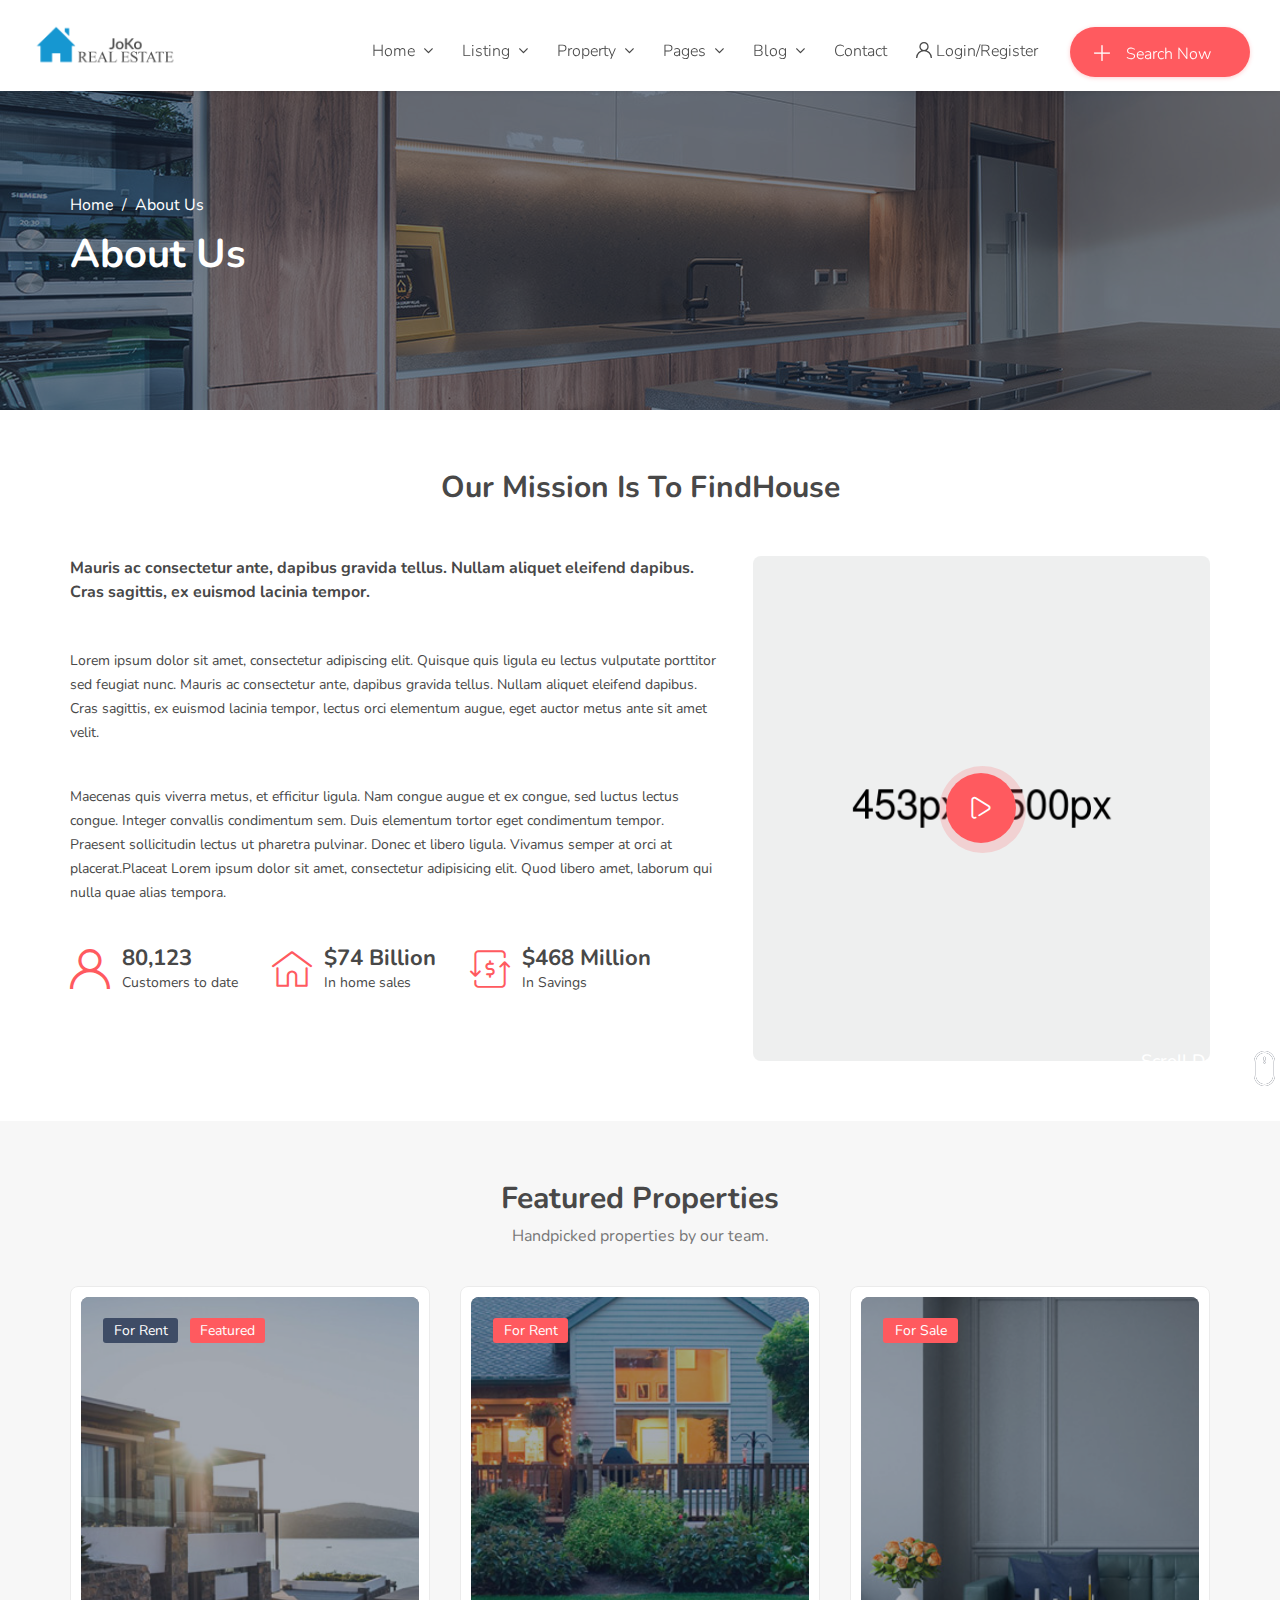
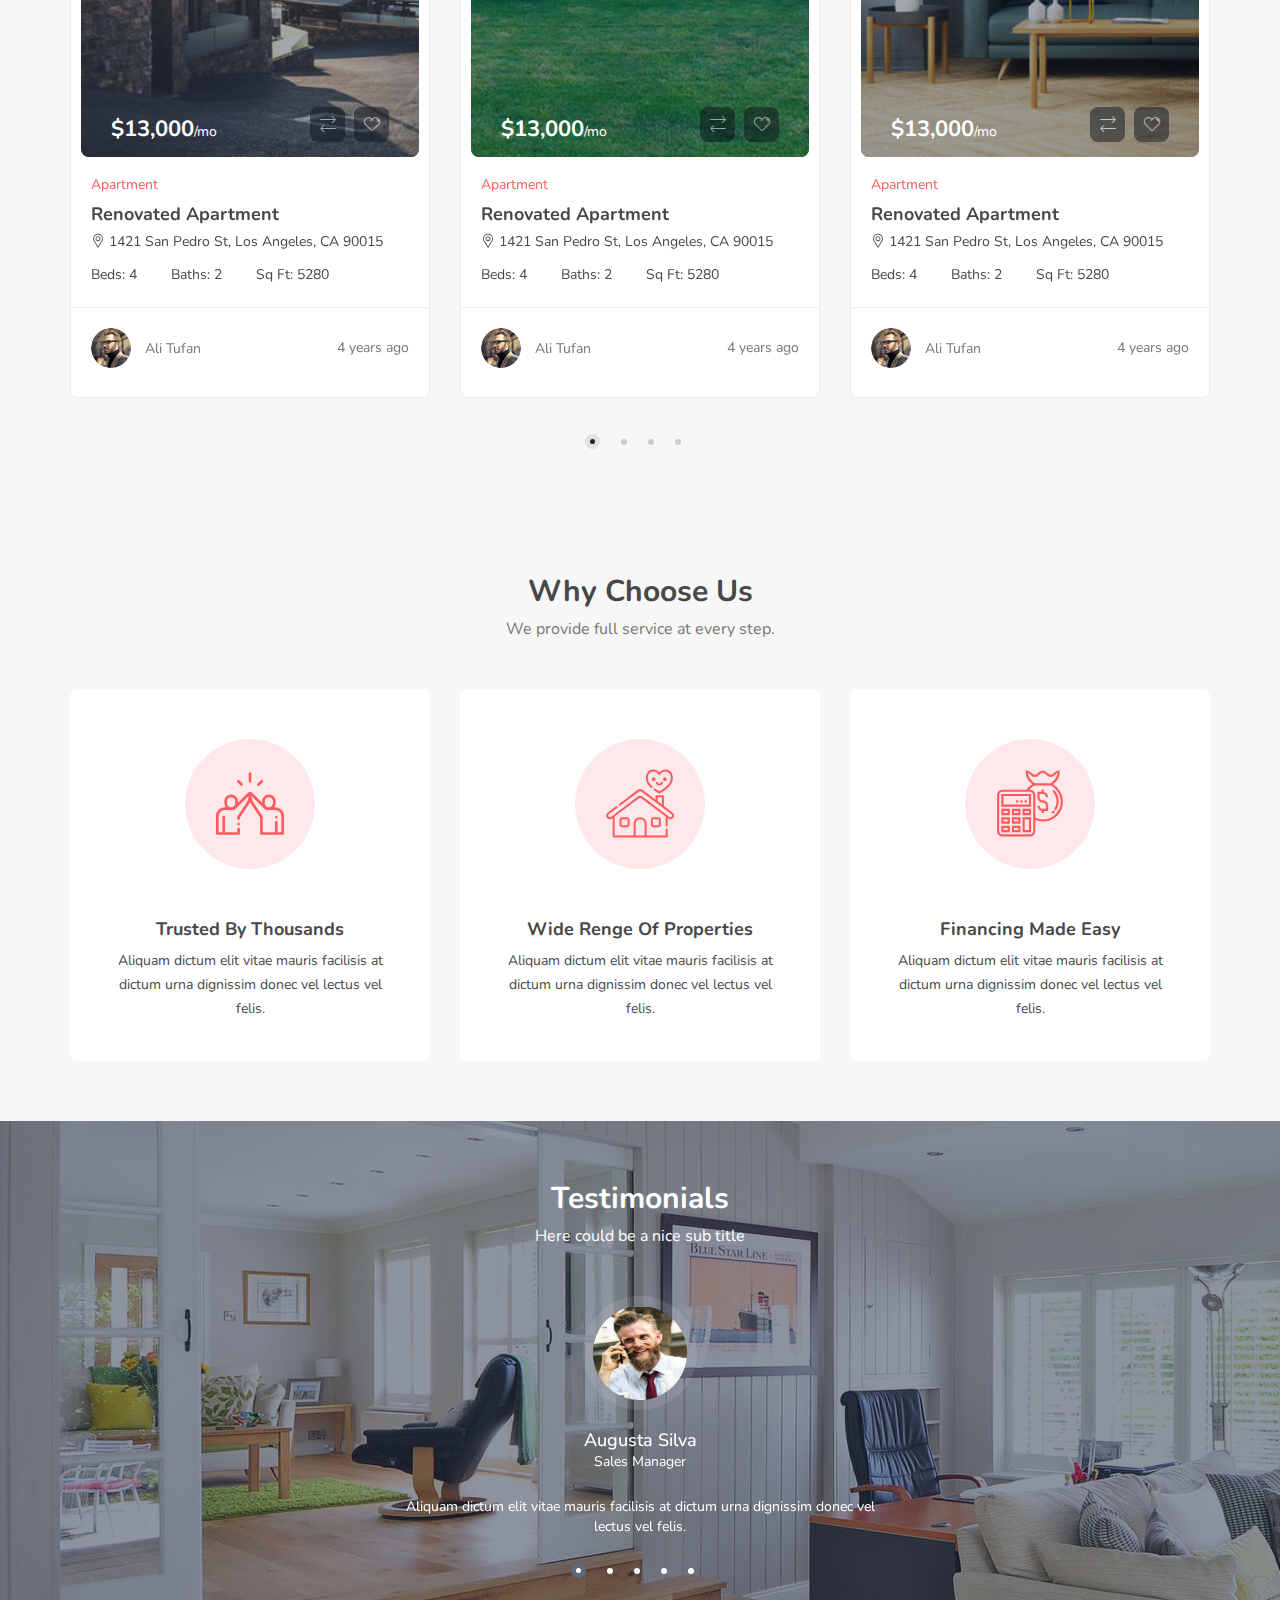
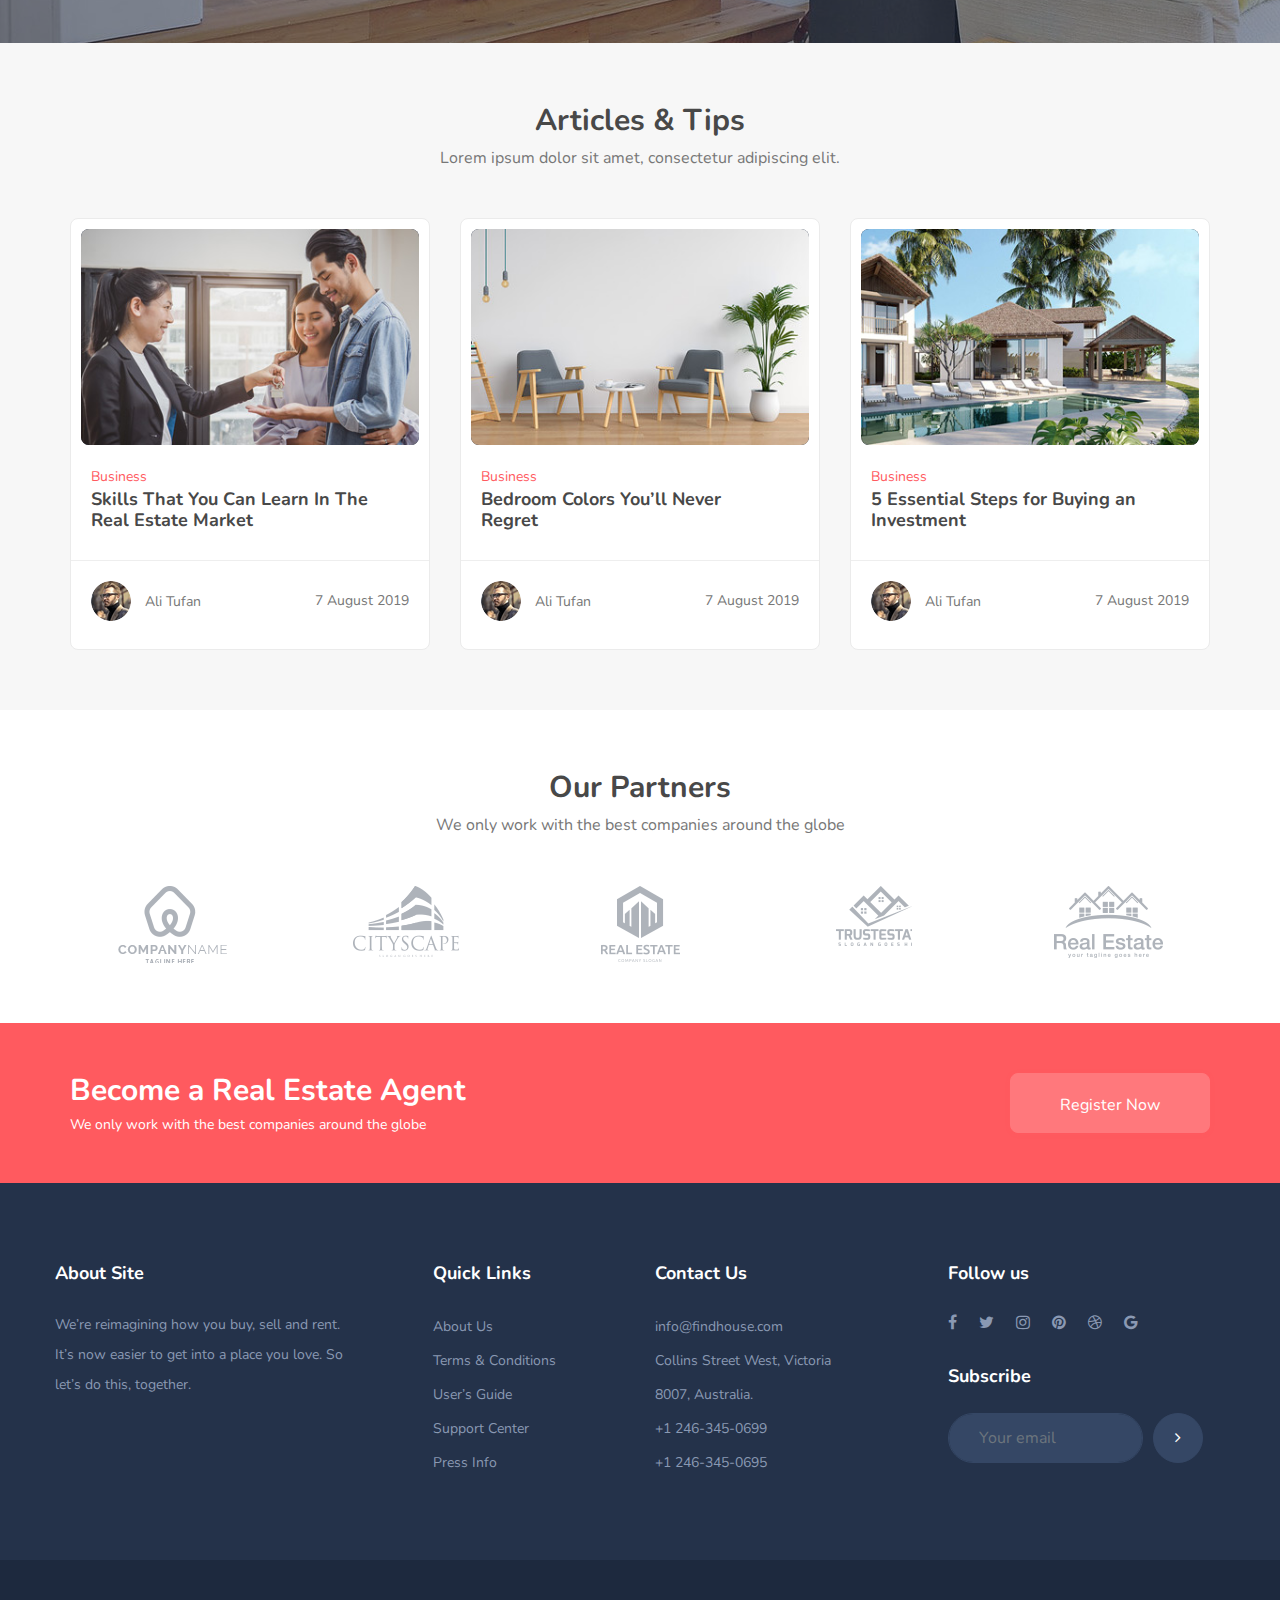
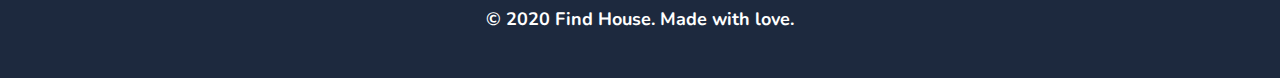
==== commit afdf1ac8: "Version 12" ====
--- a/page-about.html
+++ b/page-about.html
@@ -541,49 +541,7 @@
 					</div>
 				</div>
 			</div>
-			<div class="row mt50">
-				<div class="col-lg-6 offset-lg-3">
-					<div class="main-title text-center">
-						<h2>Why Choose Us</h2>
-						<p>We provide full service at every step.</p>
-					</div>
-				</div>
-			</div>
-			<div class="row">
-				<div class="col-md-6 col-lg-4 col-xl-4">
-					<div class="why_chose_us style2">
-						<div class="icon">
-							<span class="flaticon-high-five"></span>
-						</div>
-						<div class="details">
-							<h4>Trusted By Thousands</h4>
-							<p>Aliquam dictum elit vitae mauris facilisis at dictum urna dignissim donec vel lectus vel felis.</p>
-						</div>
-					</div>
-				</div>
-				<div class="col-md-6 col-lg-4 col-xl-4">
-					<div class="why_chose_us style2">
-						<div class="icon">
-							<span class="flaticon-home-1"></span>
-						</div>
-						<div class="details">
-							<h4>Wide Renge Of Properties</h4>
-							<p>Aliquam dictum elit vitae mauris facilisis at dictum urna dignissim donec vel lectus vel felis.</p>
-						</div>
-					</div>
-				</div>
-				<div class="col-md-6 col-lg-4 col-xl-4">
-					<div class="why_chose_us style2">
-						<div class="icon">
-							<span class="flaticon-profit"></span>
-						</div>
-						<div class="details">
-							<h4>Financing Made Easy</h4>
-							<p>Aliquam dictum elit vitae mauris facilisis at dictum urna dignissim donec vel lectus vel felis.</p>
-						</div>
-					</div>
-				</div>
-			</div>
+		
 		</div>
 	</section>
 
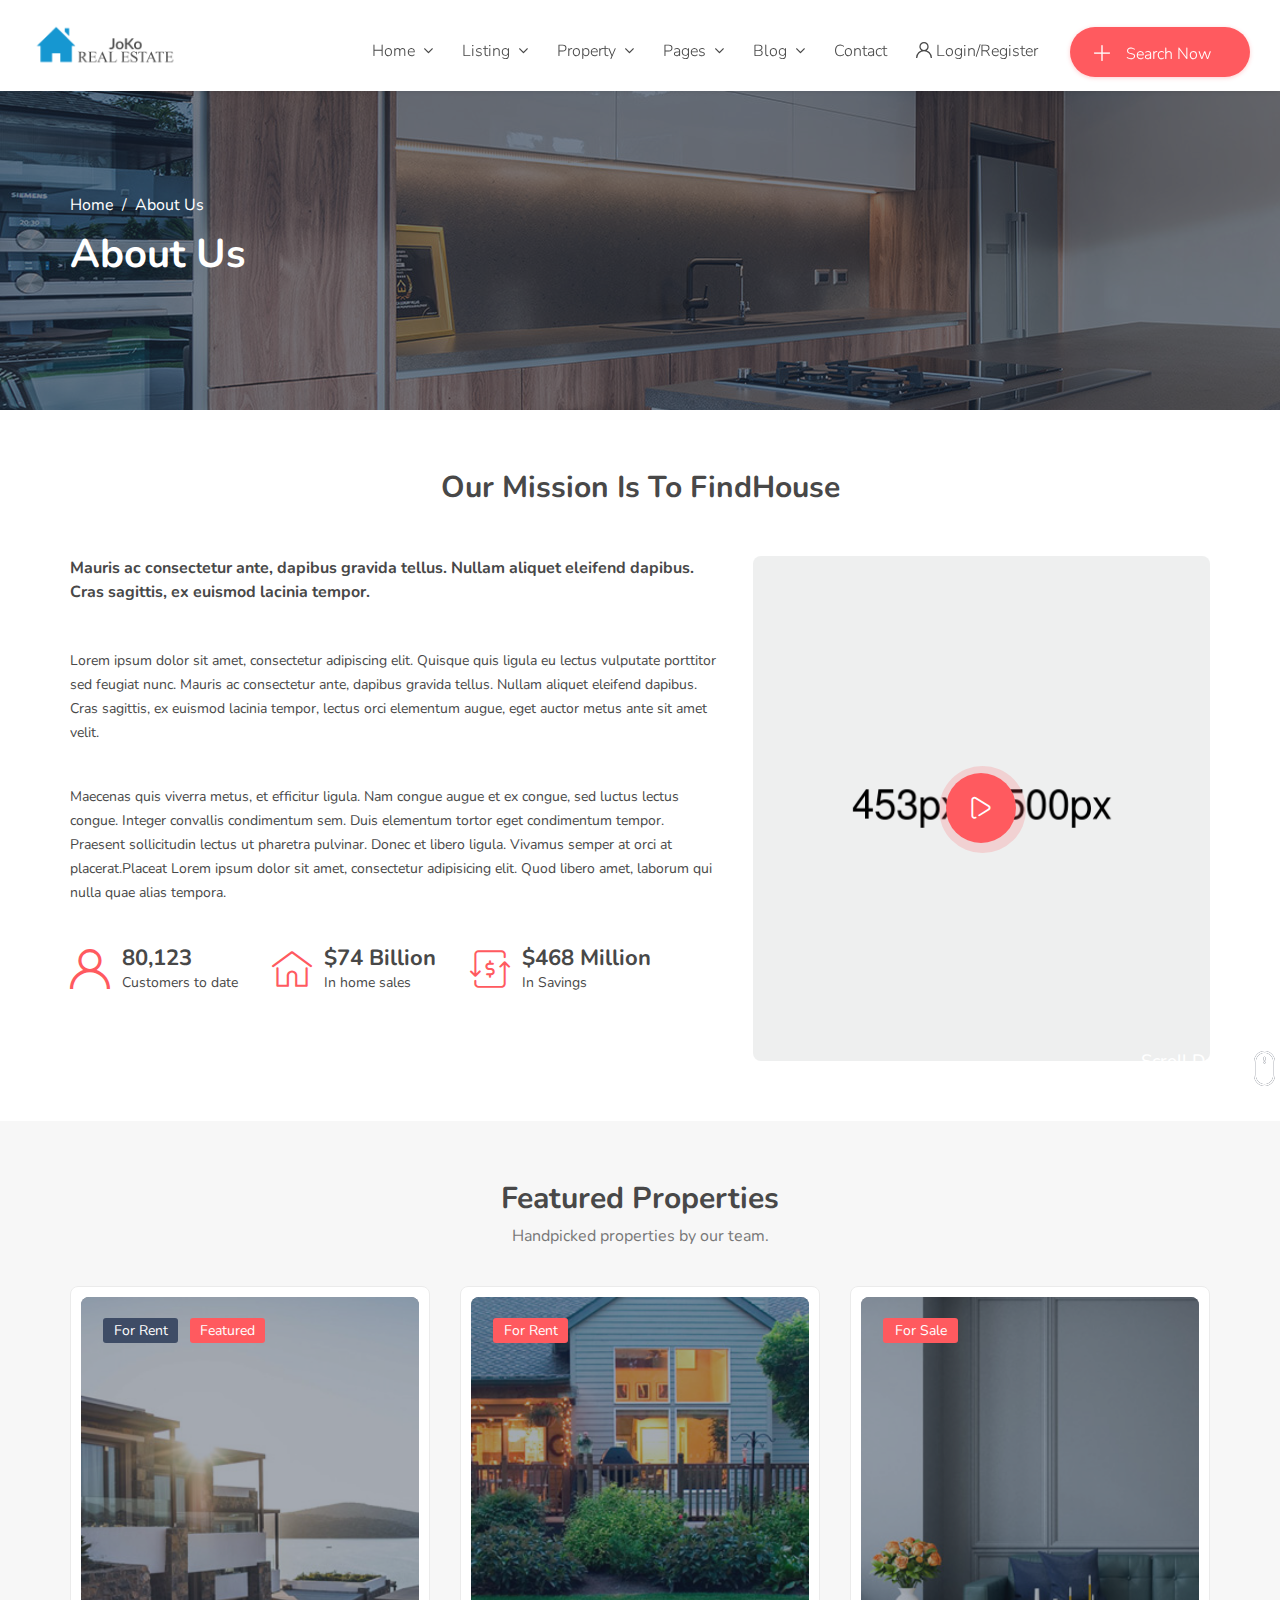
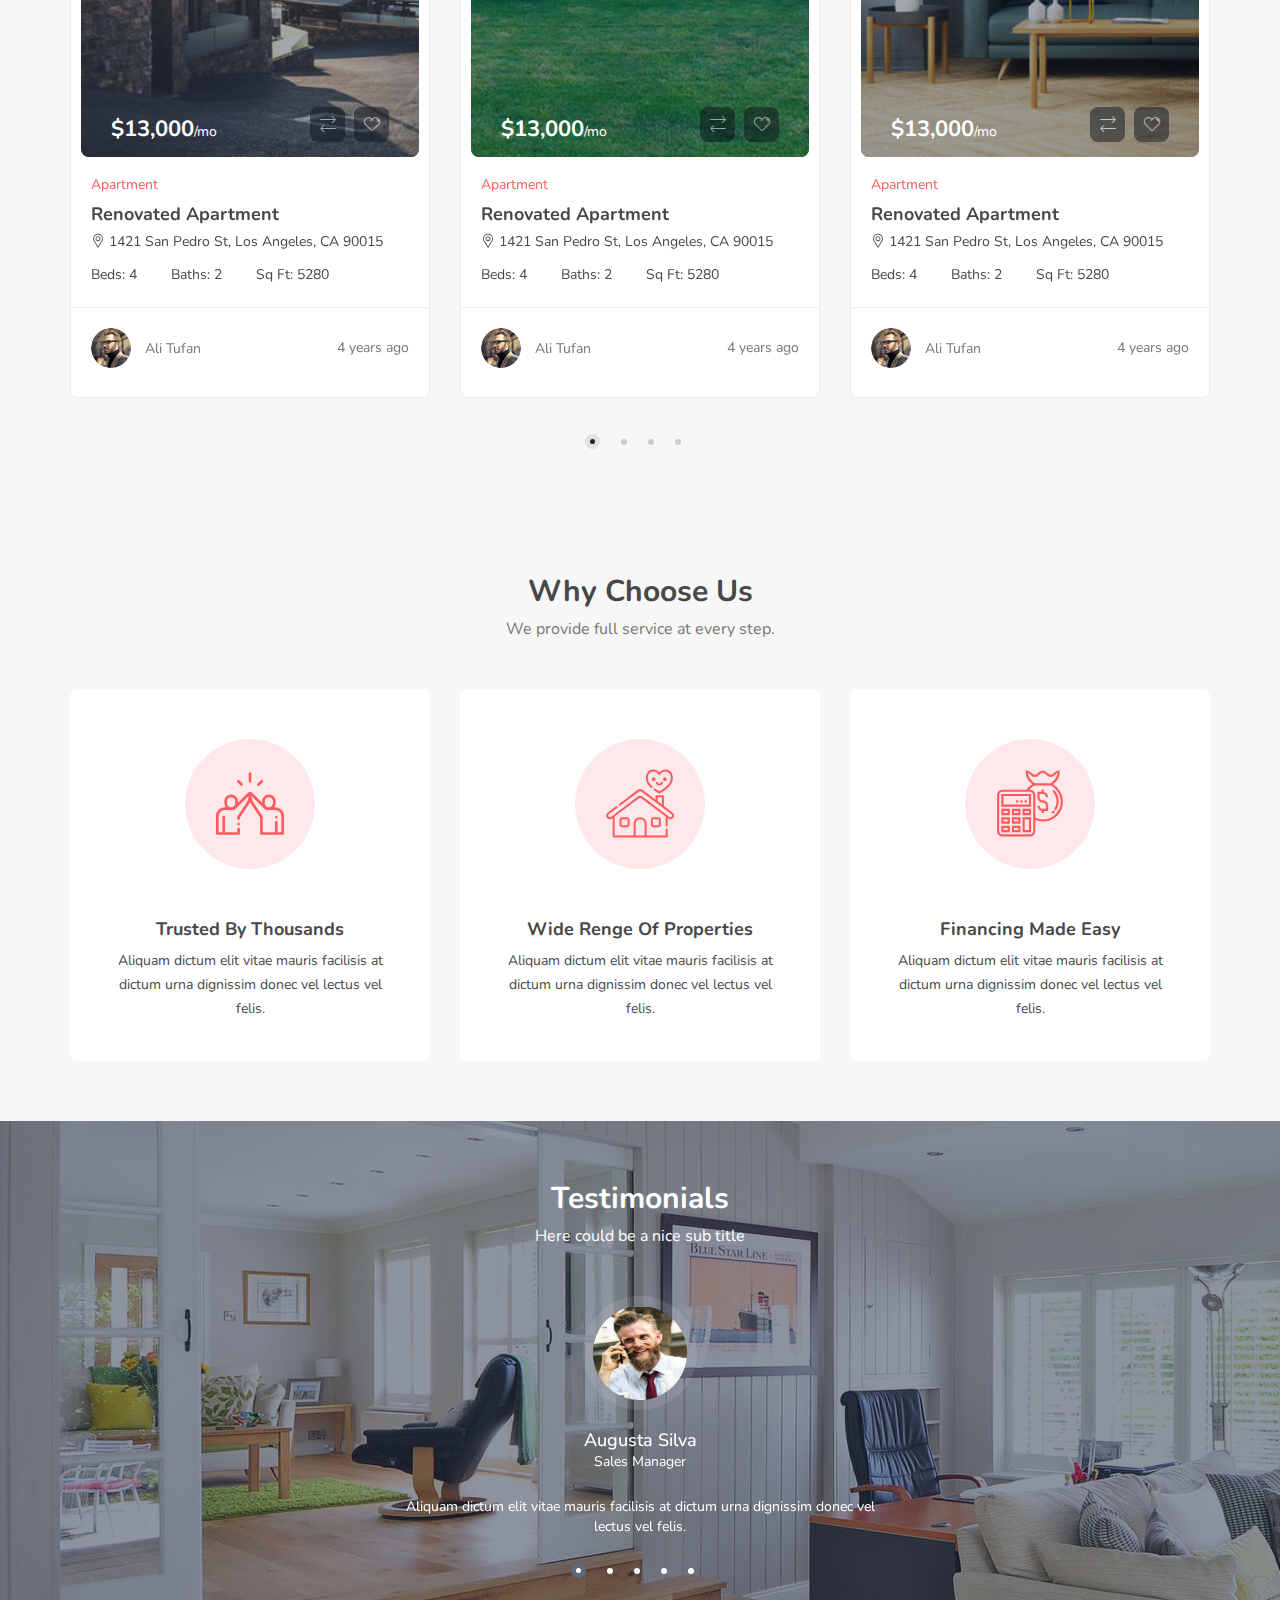
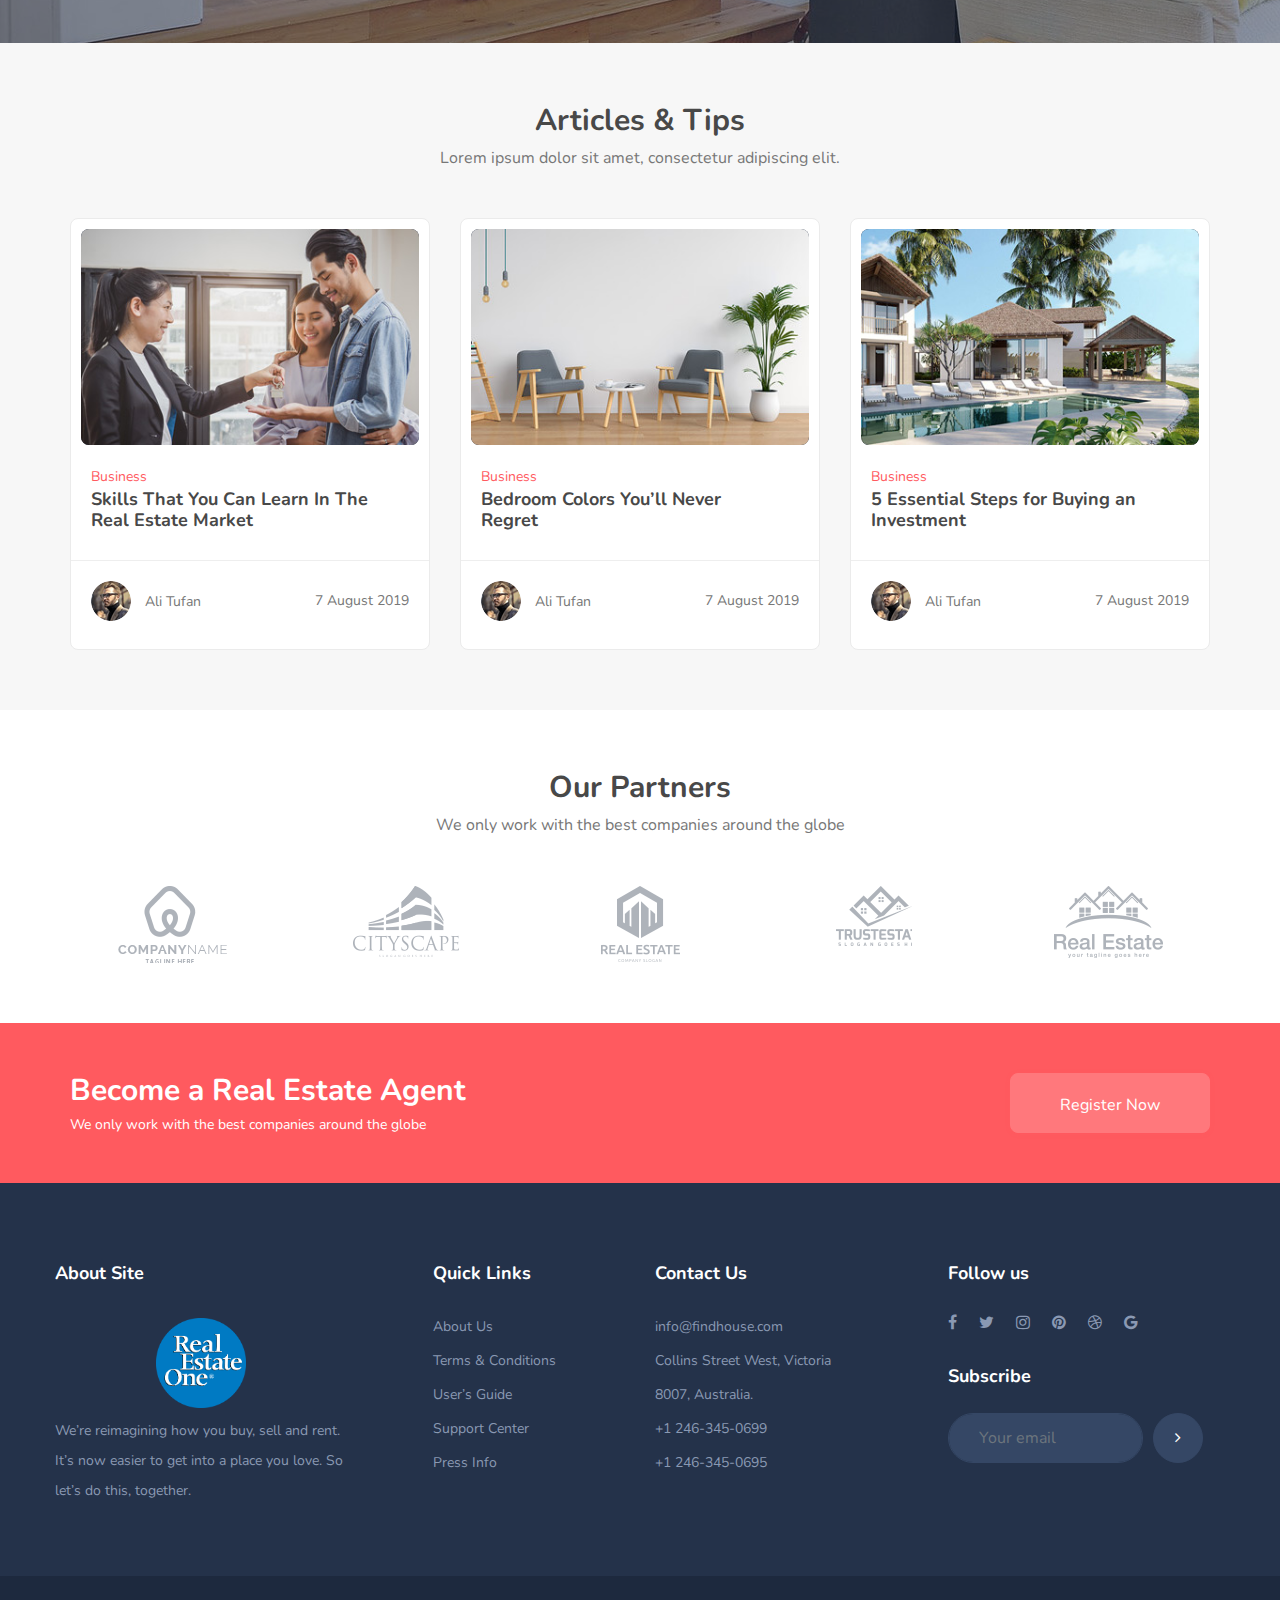
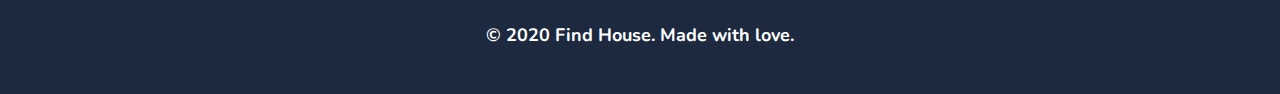
==== commit 084cc1ce: "Version 13" ====
--- a/page-about.html
+++ b/page-about.html
@@ -1290,6 +1290,11 @@
 				<div class="col-sm-6 col-md-6 col-lg-3 col-xl-3 pr0 pl0">
 					<div class="footer_about_widget">
 						<h4>About Site</h4>
+						<div class="row">
+				<div class="col-sm-12 text-center">
+						<img src="images/logojoko.png" style="margin:0.5em; width:90px; height:auto; text-align:center;">
+						</div>
+				</div>
 						<p>We’re reimagining how you buy, sell and rent. It’s now easier to get into a place you love. So let’s do this, together.</p>
 					</div>
 				</div>
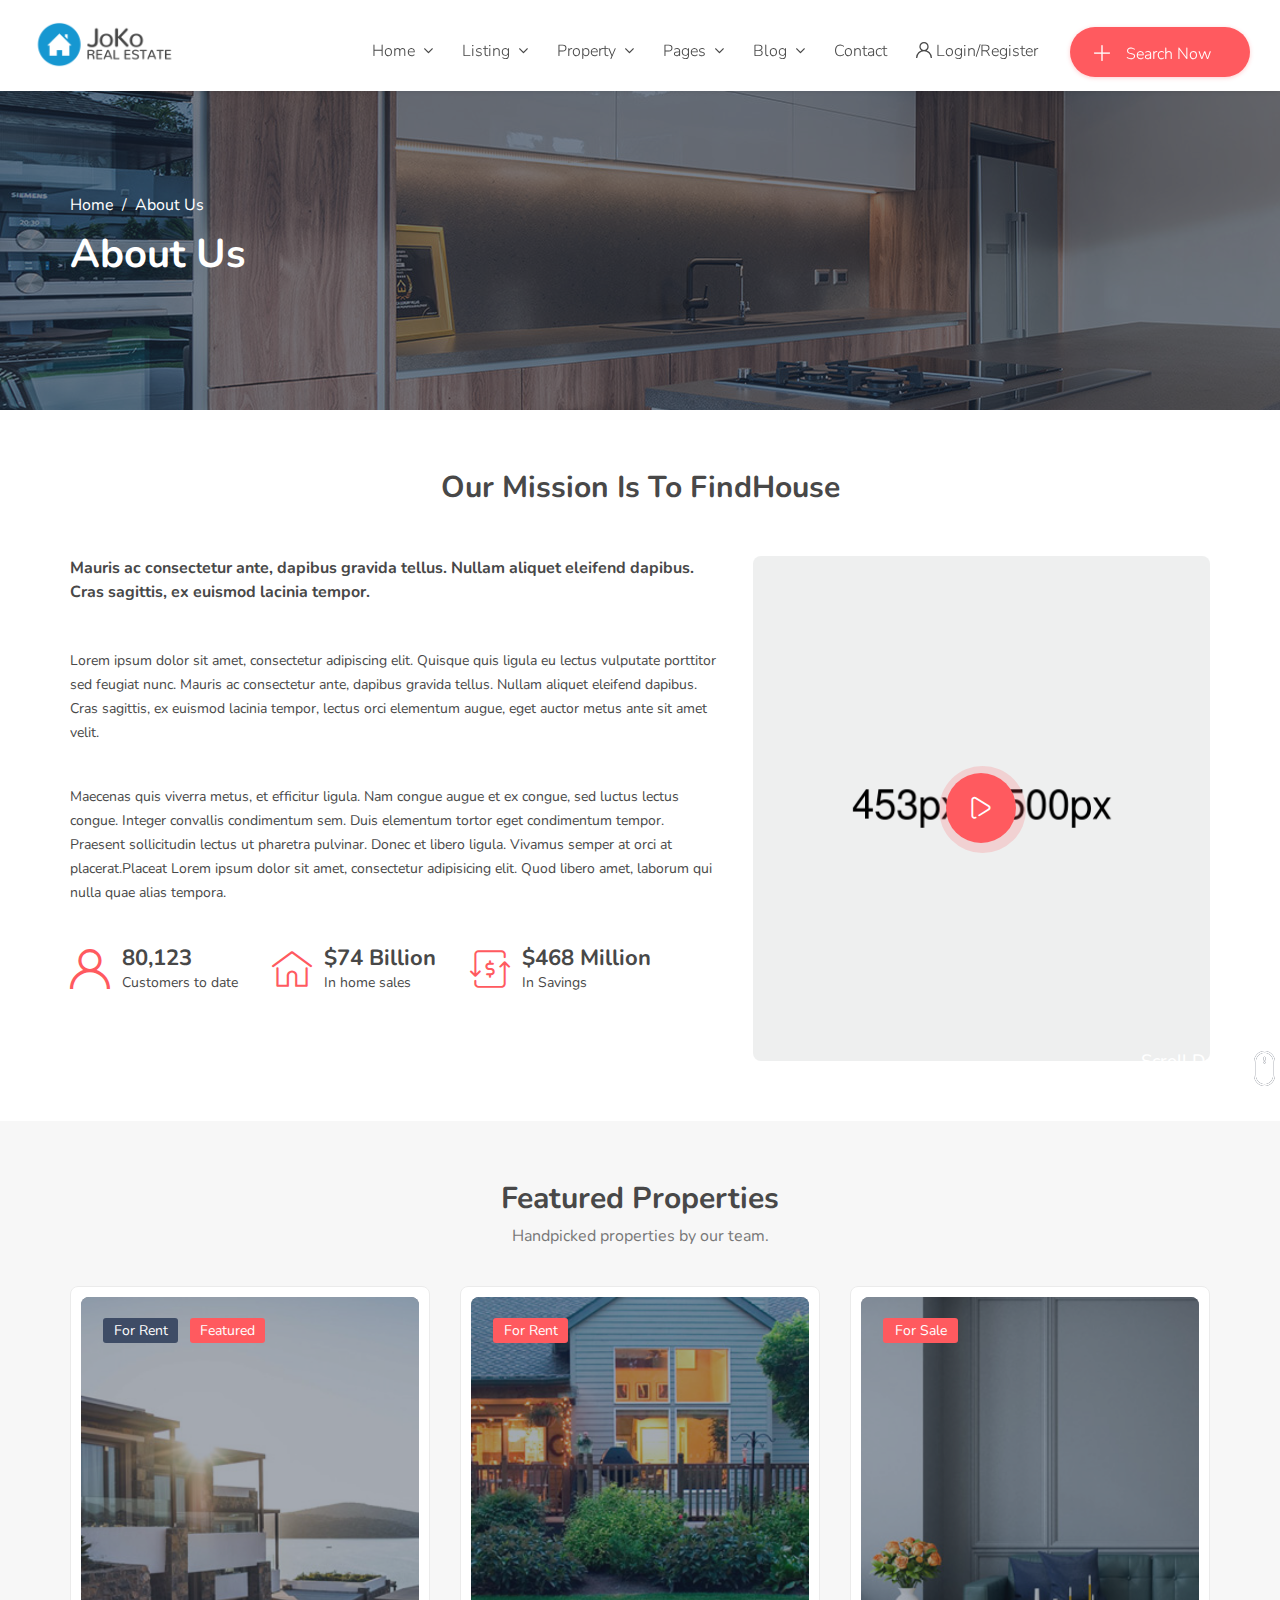
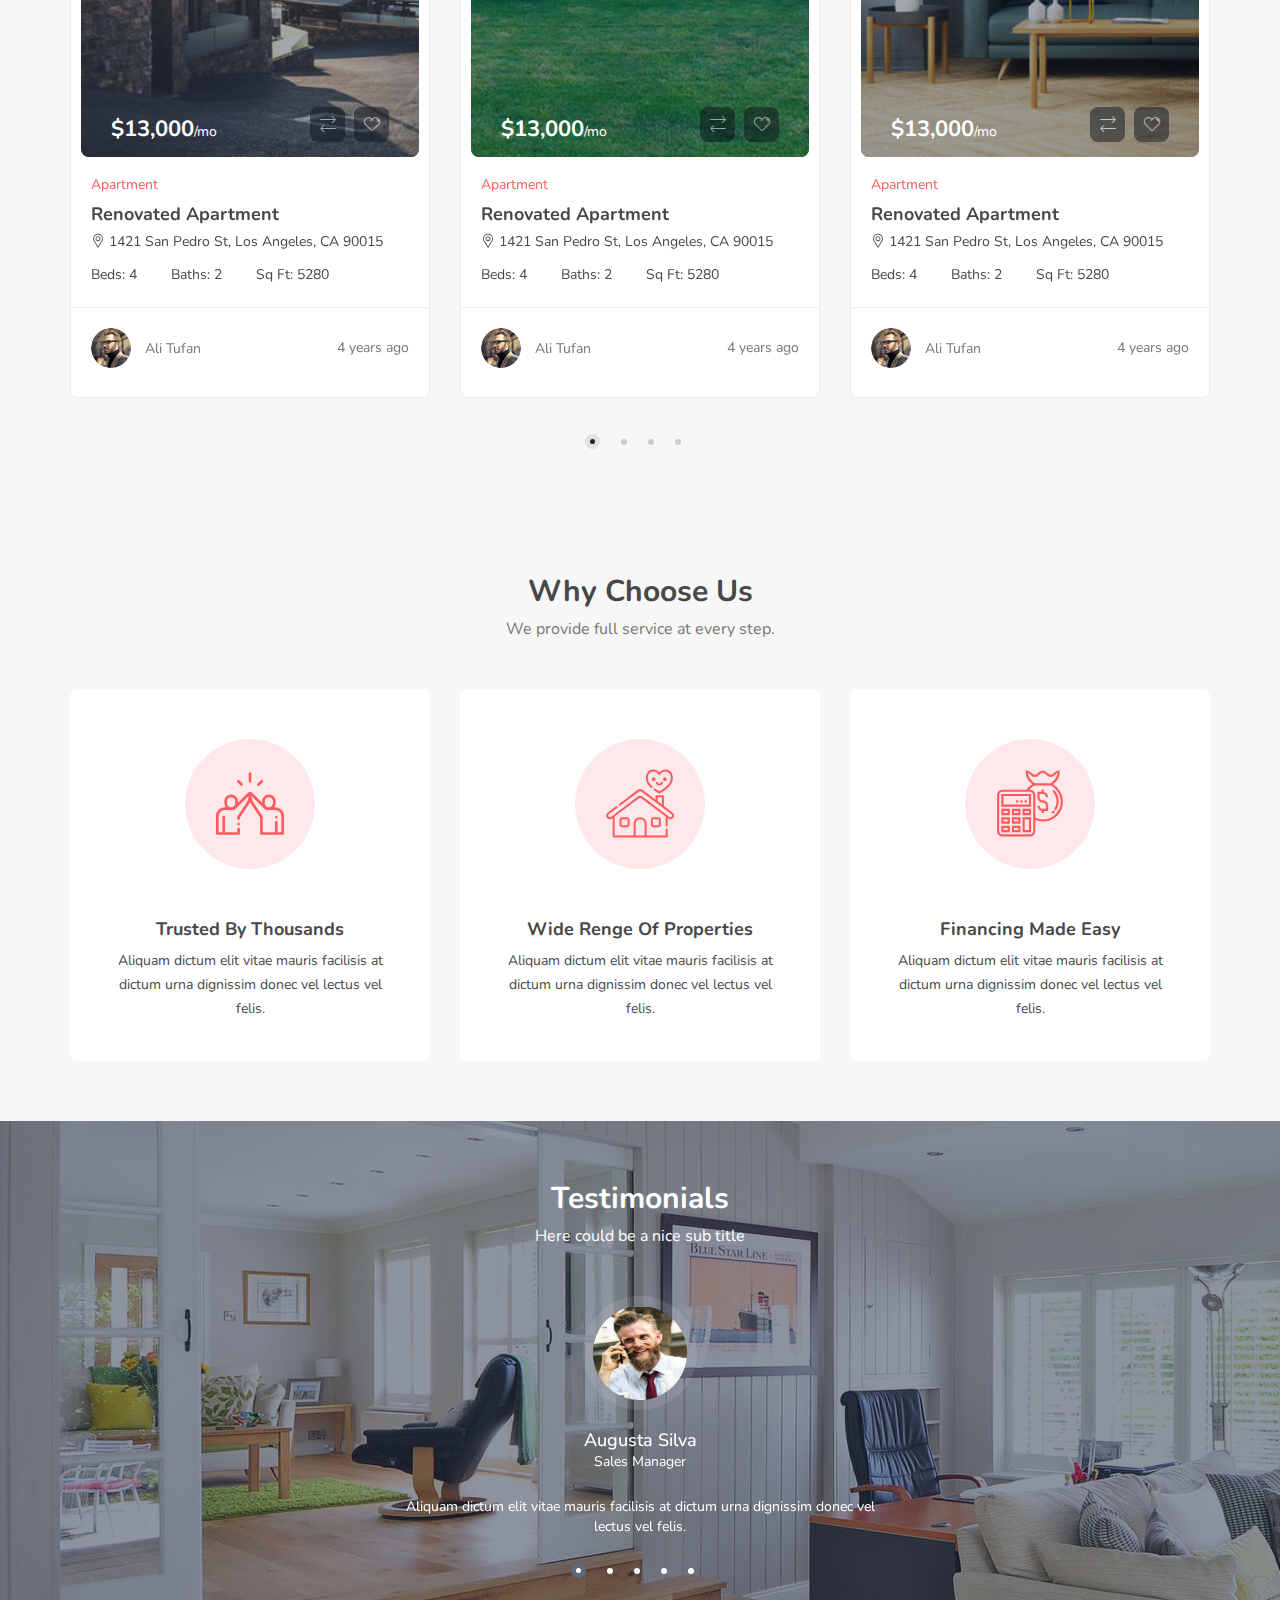
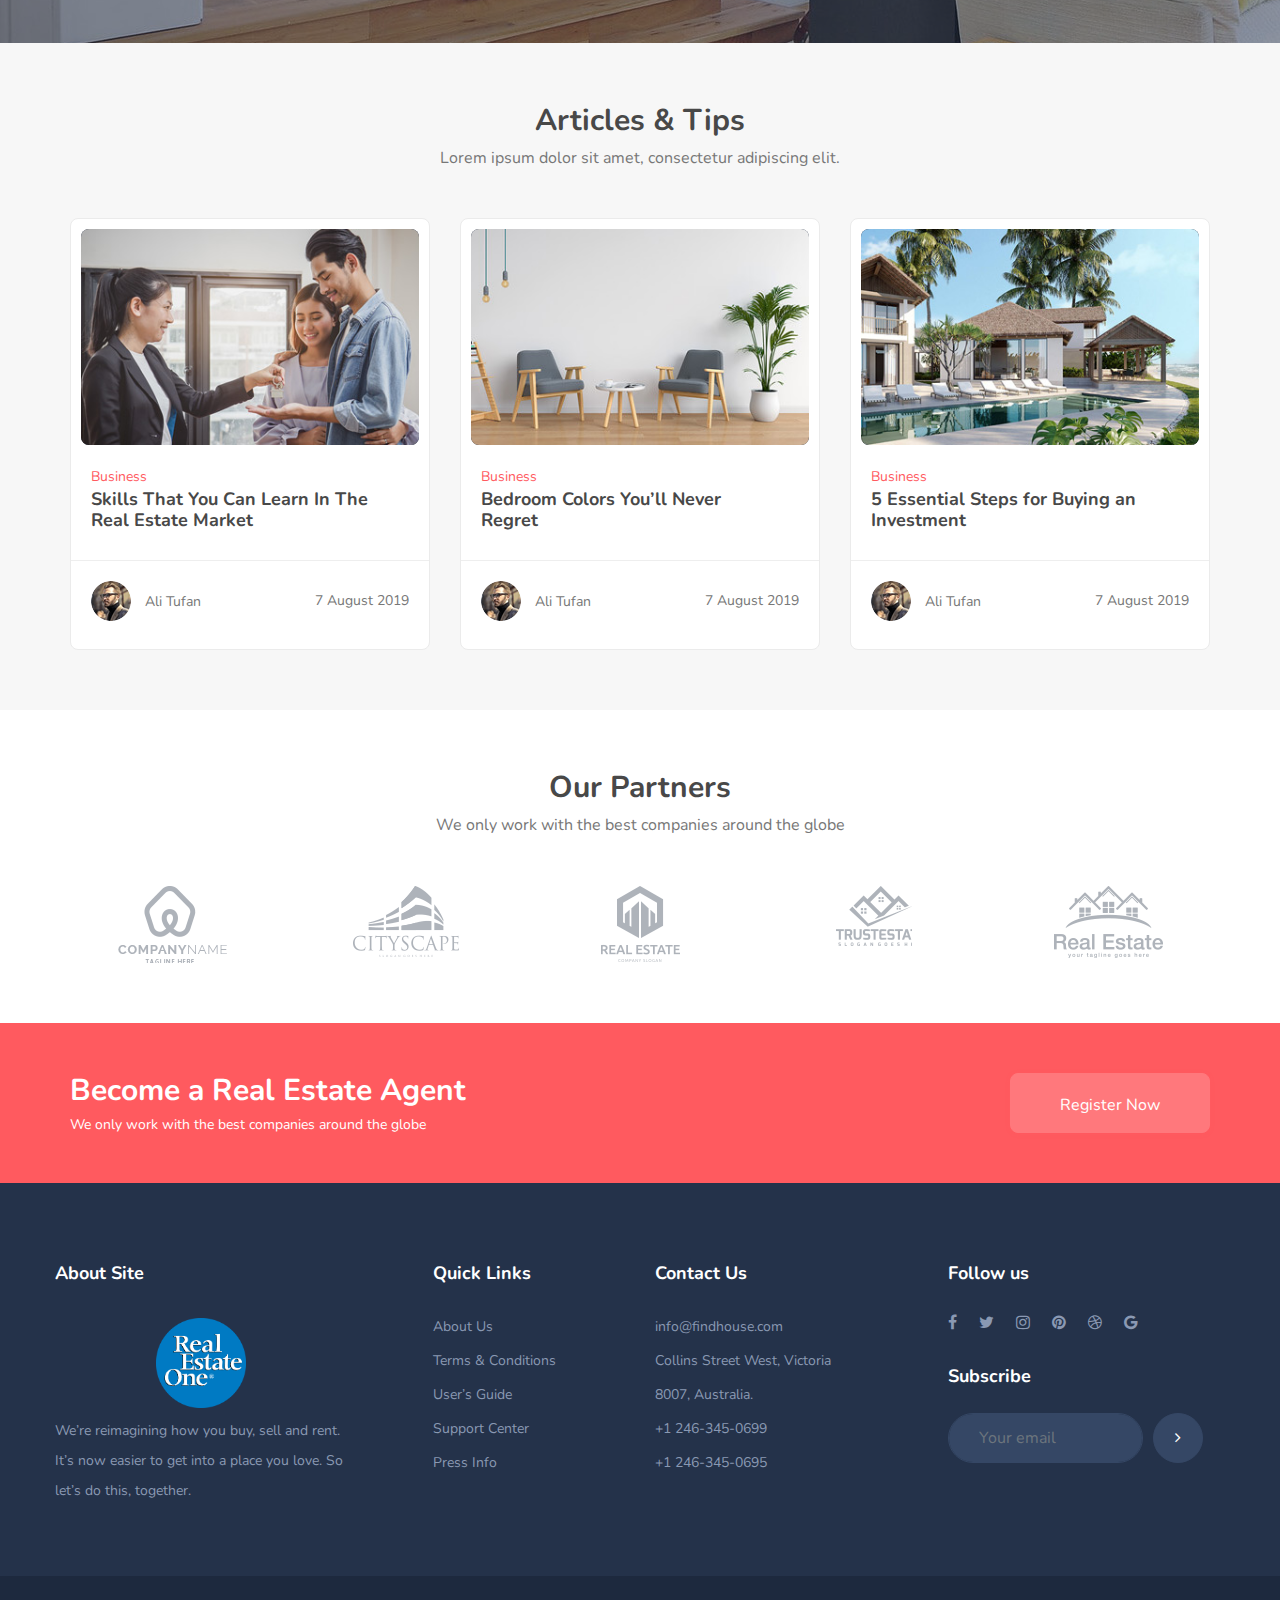
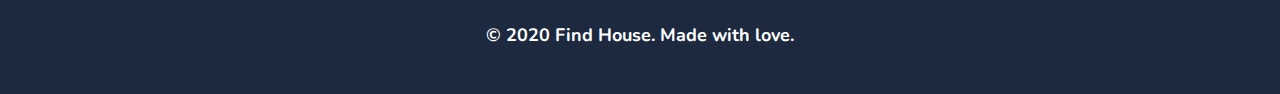
==== commit d13e0c78: "Version 14" ====
--- a/page-about.html
+++ b/page-about.html
@@ -45,8 +45,8 @@
 		            </button>
 		        </div>
 		        <a href="#" class="navbar_brand float-left dn-smd">
-		            <img class="logo1 img-fluid logosize"  src="images\header-logo3.png" alt="header-logo.png">
-		            <img class="logo2 img-fluid logosize"  src="images\header-logo3.png" alt="header-logo2.png">
+		            <img class="logo1 img-fluid logosize"  src="images\header-logo2.png" alt="header-logo.png">
+		            <img class="logo2 img-fluid logosize"  src="images\header-logo2.png" alt="header-logo2.png">
 		       
 		        </a>
 		        <!-- Responsive Menu Structure-->
